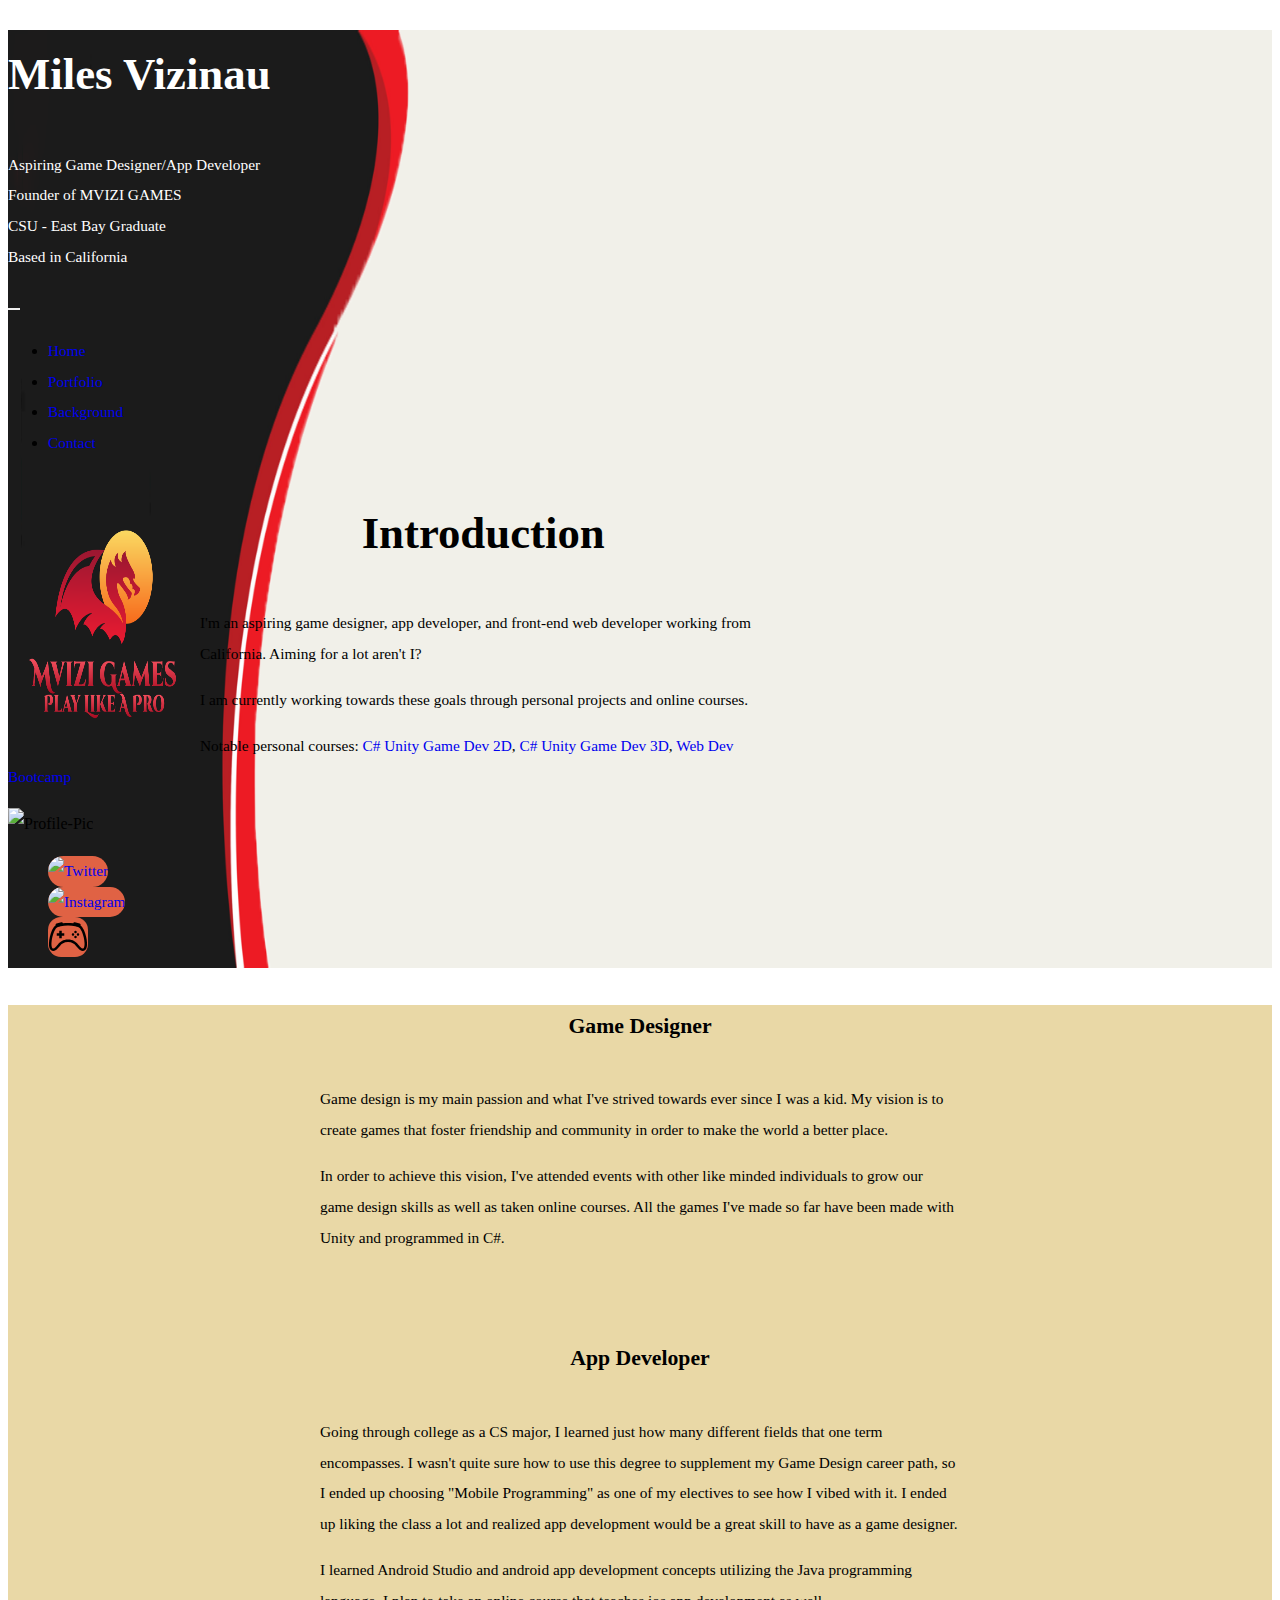
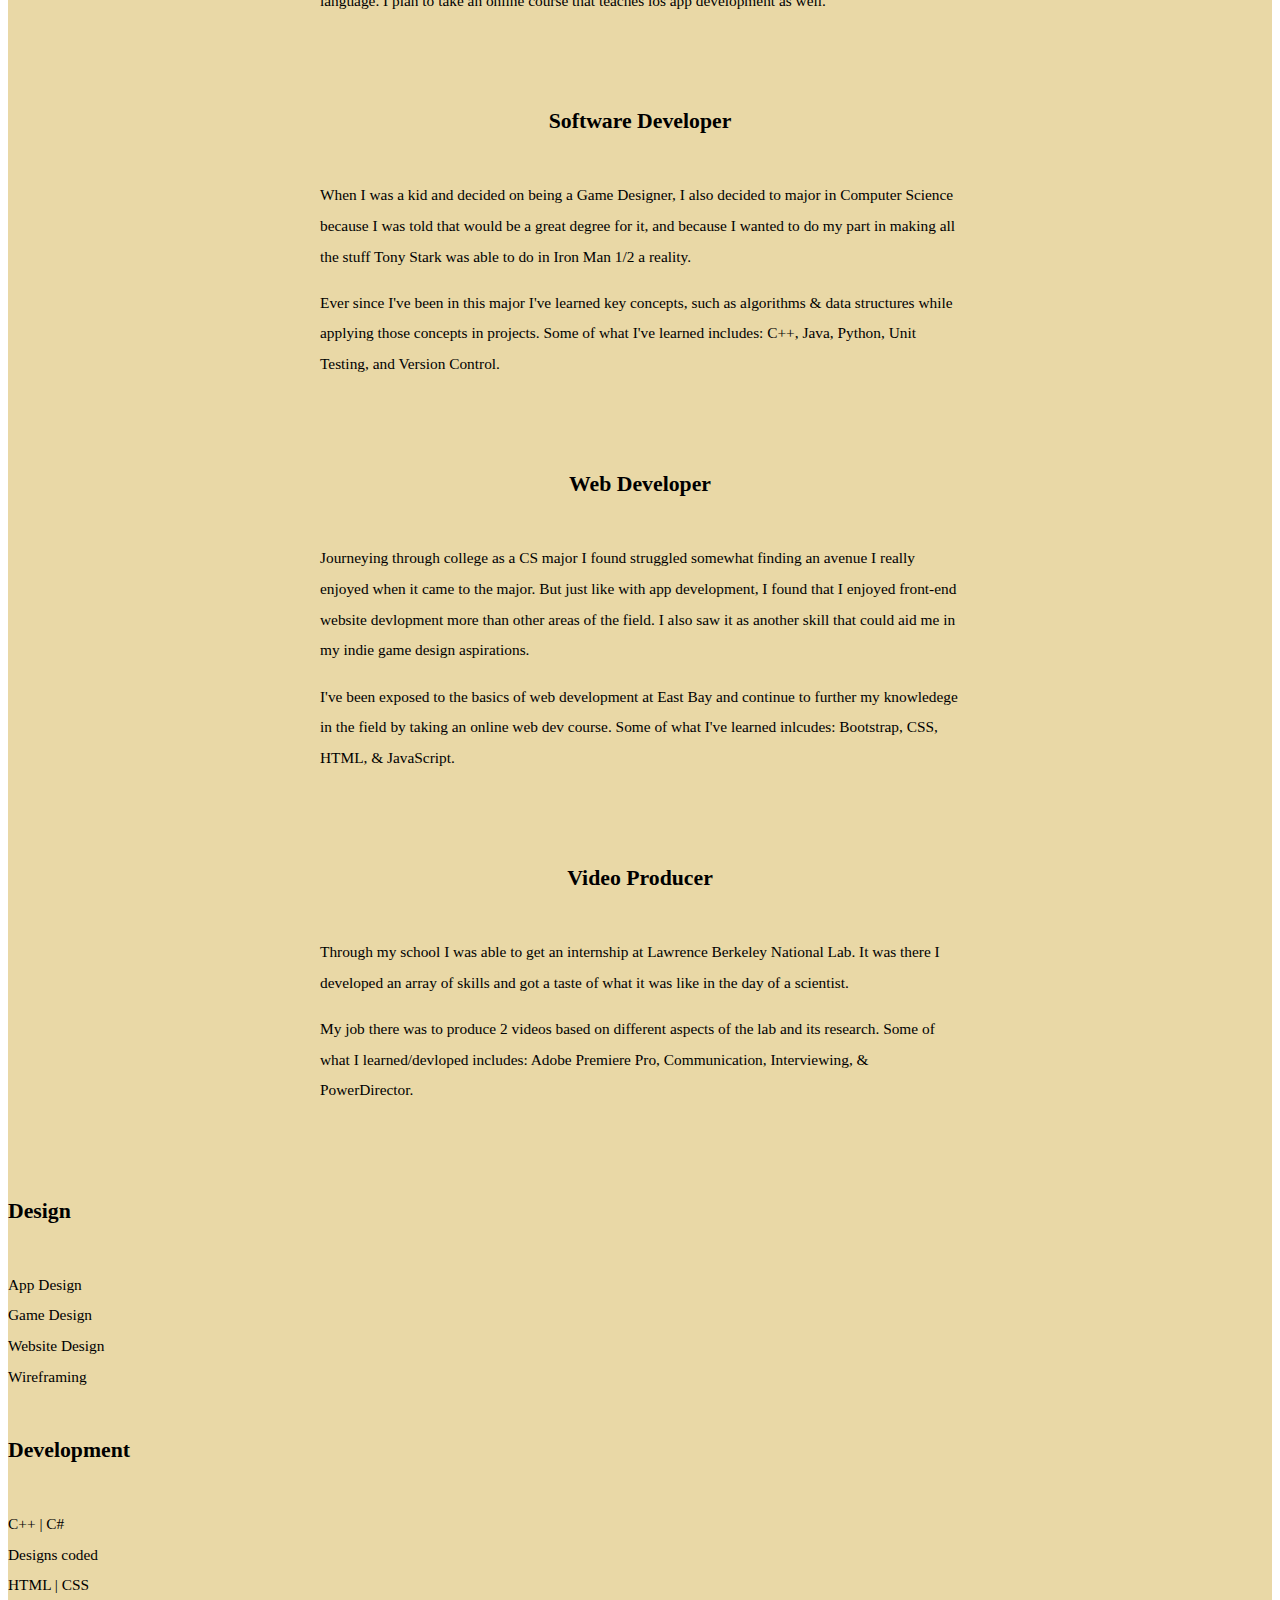
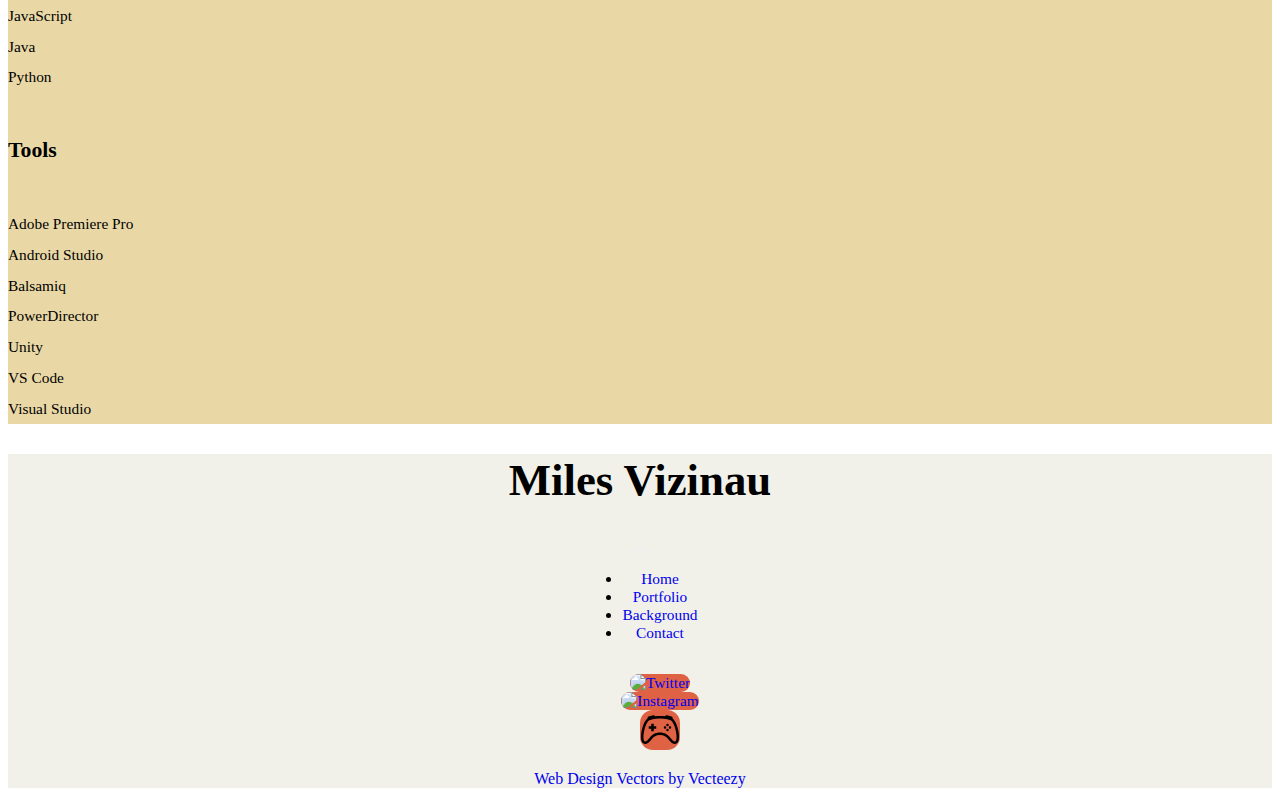
==== index.html @ 41357b41 "Updated Icons" ====
<!DOCTYPE html>
<html lang="en" dir="ltr">
  <head>
    <meta charset="utf-8">
    <meta name="viewport" content="width=device-width, initial-scale=1">
    <title>Miles' Site</title>
    <script src="https://cdn.jsdelivr.net/npm/bootstrap@5.2.2/dist/js/bootstrap.bundle.min.js" integrity="sha384-OERcA2EqjJCMA+/3y+gxIOqMEjwtxJY7qPCqsdltbNJuaOe923+mo//f6V8Qbsw3" crossorigin="anonymous"></script>
    <link href="https://cdn.jsdelivr.net/npm/bootstrap@5.2.2/dist/css/bootstrap.min.css" rel="stylesheet" integrity="sha384-Zenh87qX5JnK2Jl0vWa8Ck2rdkQ2Bzep5IDxbcnCeuOxjzrPF/et3URy9Bv1WTRi" crossorigin="anonymous">
    <link rel="stylesheet" href=".\styles.css">
  </head>

  <body>
    <div id="Top-container-home">

      <header class="page-top">
        <div class="d-flex align-items-end justify-content-between pe-5 ps-4 pt-5">
          <div class="Header-Titles">
            <h1 class="display-6">Miles Vizinau</h1>
            <p class="about-me">
              Aspiring Game Designer/App Developer <br> Founder of MVIZI GAMES <br> CSU - East Bay Graduate<br> Based in California
            </p>
            <p class="about-me-mobile">Aspiring Game Designer/App Developer</p>
          </div>

          <nav class="navbar navbar-expand-lg navbar-light">
            <button class="navbar-toggler" type="button" data-bs-toggle="collapse" data-bs-target="#navbarSupportedContent" aria-controls="navbarSupportedContent" aria-expanded="false" aria-label="Toggle navigation">
              <span class="navbar-toggler-icon"></span>
            </button>

            <div class="collapse navbar-collapse" id="navbarSupportedContent">
              <ul class="navbar-nav me-auto mb-2 mb-lg-0">
                <li class="nav-item"><a class="nav-link active" aria-current="page" href="#">Home</a></li>
                <li class="nav-item ms-2"><a class="nav-link" href=".\portfolio.html">Portfolio</a></li>
                <li class="nav-item ms-2"><a class="nav-link" href=".\background.html">Background</a></li>
                <li class="nav-item ms-2"><a class="nav-link" href="mailto:mvtendo@gmail.com?Subject=Vizi.com%20enquiry">Contact</a></li>
              </ul>
            </div>
          </nav>

        </div>

        <div class="page-intro-laptop">
          <a href="https://twitter.com/GamesMvizi" target="_blank"><img class="mvizi-games-logo" src=".\images\MVizi Logo.png" alt="MVizi Games logo"></a>
          <div class="d-flex justify-content-around">
            <p></p>
            <div class="ice-breaker ms-5">
              <h1 class="ice-breaker-header">Introduction</h1>
              <p>I'm an aspiring game designer, app developer, and front-end web developer working from California. Aiming for a lot aren't I?</p>
              <p>I am currently working towards these goals through personal projects and online courses.</p>
              <p>Notable personal courses: <a href="https://www.udemy.com/course/unitycourse/"  target="_blank">C# Unity Game Dev 2D</a>, <a href="https://www.udemy.com/course/unitycourse2/" target="_blank">C# Unity Game Dev 3D</a>, <a href="https://www.udemy.com/course/the-complete-web-development-bootcamp/" target="_blank">Web Dev Bootcamp</a><br>
            </div>
            <div class="pic-media">
              <img class="profile-pic me-3" src=".\images\ProfPic.png" alt="Profile-Pic">
              <ul class="social-list d-flex mt-3 ps-4">
                <li><a href="https://twitter.com/Otaking424" target="_blank"><img class="twitter-icon me-3"src="https://lisher.net/assets/svg/twitter.svg" alt="Twitter"></a></li>
                <li><a href="https://www.instagram.com/otakingggg/" target="_blank"><img class="instagram-icon me-3" src="https://lisher.net/assets/svg/instagram.svg" alt="Instagram"></a></li>
                <li><a href="https://sharemygame.com/@Otaking234" target="_blank"><img class="game-controller-icon" src=".\images\Game Controller.svg" alt="Controller"></a></li>
              </ul>
            </div>
          </div>
        </div>

        <div class="page-intro-mobile ps-3 pe-3">
          <div class="d-flex justify-content-between align-items-center">
            <img class="profile-pic" src=".\images\ProfPic.png" alt="Profile-Pic">
            <ul class="social-list d-flex m-0 p-0">
              <li><a href="https://twitter.com/Otaking424" target="_blank"><img class="twitter-icon me-3"src="https://lisher.net/assets/svg/twitter.svg" alt="Twitter"></a></li>
              <li><a href="https://www.instagram.com/otakingggg/" target="_blank"><img class="instagram-icon me-3" src="https://lisher.net/assets/svg/instagram.svg" alt="Instagram"></a></li>
              <li><a href="https://sharemygame.com/@Otaking234" target="_blank"><img class="game-controller-icon" src=".\images\Game Controller.svg" alt="Controller"></a></li>
            </ul>
            <a href="https://twitter.com/GamesMvizi" target="_blank"><img class="mvizi-games-logo" src=".\images\MVizi Logo.png" alt="MVizi Games logo"></a>
          </div>

          <div class="ice-breaker pb-3">
            <h1 class="ice-breaker-header">Introduction</h1>
            <p>I'm an aspiring game designer, app developer, and front-end web developer working from California. Aiming for a lot aren't I?</p>
            <p>I am currently working towards these goals through personal projects and online courses.</p>
            <p>Notable personal courses: <a href="https://www.udemy.com/course/unitycourse/"  target="_blank">C# Unity Game Dev 2D</a>, <a href="https://www.udemy.com/course/the-complete-web-development-bootcamp/" target="_blank">Web Dev Bootcamp</a>
          </div>
        </div>
      </header>

    </div>

    <div id="Middle-container-home">
      <div class="skill-category pb-3 pt-5">
        <h5 class="skill-category-header">Game Designer</h5>
        <p class="skill-category-description">Game design is my main passion and what I've strived towards ever since I was a kid.
          My vision is to create games that foster friendship and community in order to make the world a better place.</p>
        <p class="skill-category-description">In order to achieve this vision, I've attended events with other like minded individuals to grow our game design skills
          as well as taken online courses. All the games I've made so far have been made with Unity and programmed in C#.</p>
      </div>
      <br>

      <div class="skill-category pb-3">
        <h5 class="skill-category-header">App Developer</h5>
        <p class="skill-category-description">Going through college as a CS major, I learned just how many different fields that one term encompasses.
          I wasn't quite sure how to use this degree to supplement my Game Design career path,
          so I ended up choosing "Mobile Programming" as one of my electives to see how I vibed with it.
          I ended up liking the class a lot and realized app development would be a great skill to have as a game designer.</p>
        <p class="skill-category-description">I learned Android Studio and android app development concepts utilizing the Java programming language.
          I plan to take an online course that teaches ios app development as well.</p>
      </div>
      <br>

      <div class="skill-category pb-3">
        <h5 class="skill-category-header">Software Developer</h5>
        <p class="skill-category-description">When I was a kid and decided on being a Game Designer,
          I also decided to major in Computer Science because I was told that would be a great degree for it,
          and because I wanted to do my part in making all the stuff Tony Stark was able to do in Iron Man 1/2 a reality.</p>
        <p class="skill-category-description">Ever since I've been in this major I've learned key concepts, such as algorithms & data structures while applying those concepts in projects.
          Some of what I've learned includes: C++, Java, Python, Unit Testing, and Version Control.</p>
      </div>
      <br>

      <div class="skill-category pb-3">
        <h5 class="skill-category-header">Web Developer</h5>
        <p class="skill-category-description">Journeying through college as a CS major I found struggled somewhat finding an avenue I really enjoyed when it came to the major.
          But just like with app development, I found that I enjoyed front-end website devlopment more than other areas of the field.
          I also saw it as another skill that could aid me in my indie game design aspirations.</p>
        <p class="skill-category-description">I've been exposed to the basics of web development at East Bay and continue to further my knowledege in the field by taking an online web dev course.
          Some of what I've learned inlcudes: Bootstrap, CSS, HTML, & JavaScript.</p>
      </div>
      <br>

      <div class="skill-category pb-3">
        <h5 class="skill-category-header">Video Producer</h5>
        <p class="skill-category-description">Through my school I was able to get an internship at Lawrence Berkeley National Lab.
          It was there I developed an array of skills and got a taste of what it was like in the day of a scientist.</p>
        <p class="skill-category-description">My job there was to produce 2 videos based on different aspects of the lab and its research.
          Some of what I learned/devloped includes: Adobe Premiere Pro, Communication, Interviewing, & PowerDirector.</p>
      </div>
      <br>

      <div class="skill-categories d-flex justify-content-center pt-5">
        <div class="design">
          <h5>Design</h5>
          <ul class="design-list">
            <li>App Design</li>
            <li>Game Design</li>
            <li>Website Design</li>
            <li>Wireframing</li>
          </ul>
        </div>

        <div class="development ms-5 me-5">
          <h5>Development</h5>
          <ul class="development-list">
            <li>C++ | C#</li>
            <li>Designs coded</li>
            <li>HTML | CSS</li>
            <li>JavaScript</li>
            <li>Java</li>
            <li>Python</li>
          </ul>
        </div>

        <div class="tools">
          <h5>Tools</h5>
          <ul class="tools-list">
            <li>Adobe Premiere Pro</li>
            <li>Android Studio</li>
            <li>Balsamiq</li>
            <li>PowerDirector</li>
            <li>Unity</li>
            <li>VS Code</li>
            <li>Visual Studio</li>
          </ul>
        </div>
      </div>
    </div>

    <div id="Bottom-container-home">
      <div class="page-bottom pb-3 pt-3">
        <h1 class="display-6">Miles Vizinau</h1>

        <nav class="navbar navbar-expand-lg navbar-light" style="display: inline-block;">
          <button class="navbar-toggler" type="button" data-bs-toggle="collapse" data-bs-target="#navbarSupportedContent" aria-controls="navbarSupportedContent" aria-expanded="false" aria-label="Toggle navigation">
            <span class="navbar-toggler-icon"></span>
          </button>

          <div class="collapse navbar-collapse" id="navbarSupportedContent">
            <ul class="navbar-nav me-auto mb-2 mb-lg-0">
              <li class="nav-item"><a class="nav-link active" aria-current="page" href="#">Home</a></li>
              <li class="nav-item ms-2"><a class="nav-link" href=".\portfolio.html">Portfolio</a></li>
              <li class="nav-item ms-2"><a class="nav-link" href=".\background.html">Background</a></li>
              <li class="nav-item ms-2"><a class="nav-link" href="mailto:mvtendo@gmail.com?Subject=Vizi.com%20enquiry">Contact</a></li>
            </ul>
          </div>
        </nav>
      <br>

      <ul class="social-list d-flex justify-content-center ps-0">
        <li><a href="https://twitter.com/Otaking424" target="_blank"><img class="twitter-icon"src="https://lisher.net/assets/svg/twitter.svg" alt="Twitter"></a></li>
        <li><a href="https://www.instagram.com/otakingggg/" target="_blank"><img class="instagram-icon ms-3 me-3" src="https://lisher.net/assets/svg/instagram.svg" alt="Instagram"></a></li>
        <li><a href="https://sharemygame.com/@Otaking234" target="_blank"><img class="game-controller-icon" src=".\images\Game Controller.svg" alt="Controller"></a></li>
      </ul>

        <a href="https://www.vecteezy.com/free-vector/web-design" target="_blank">Web Design Vectors by Vecteezy</a>
      </div>

    </div>
  </body>
</html>
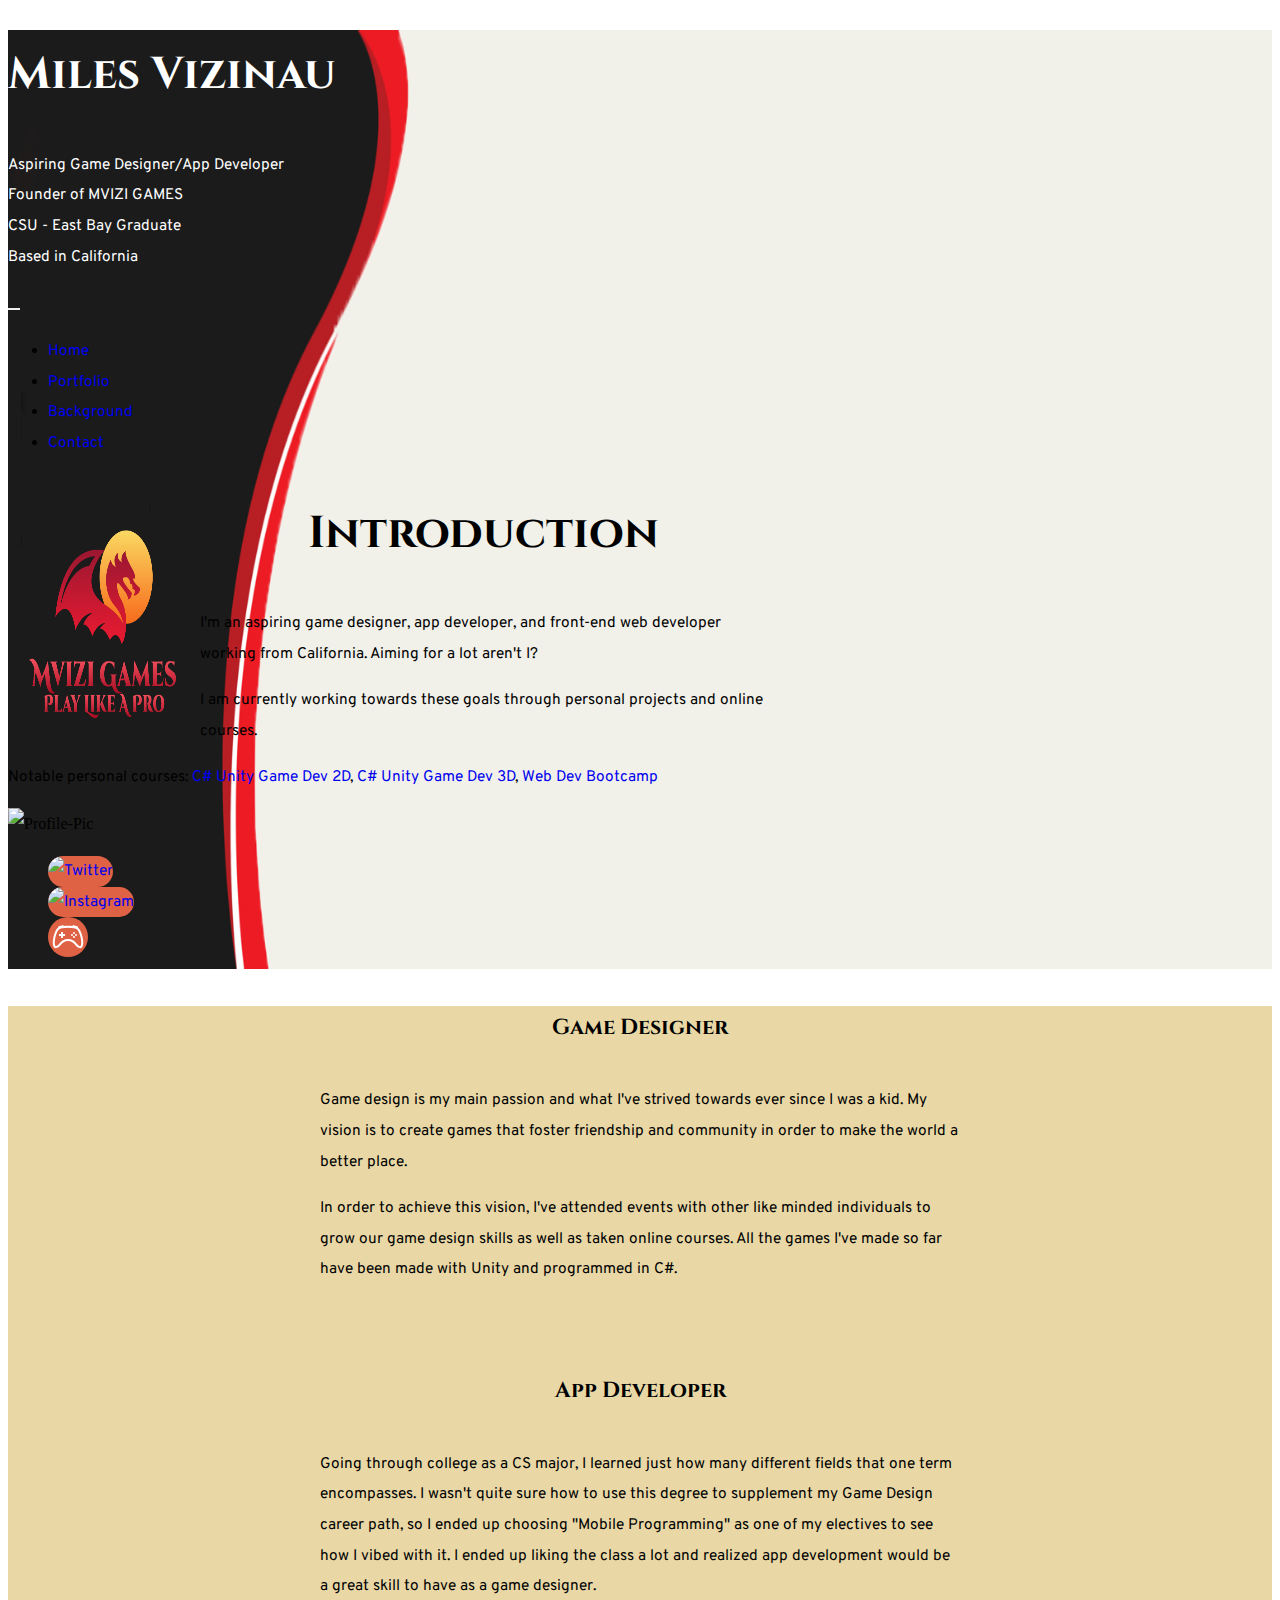
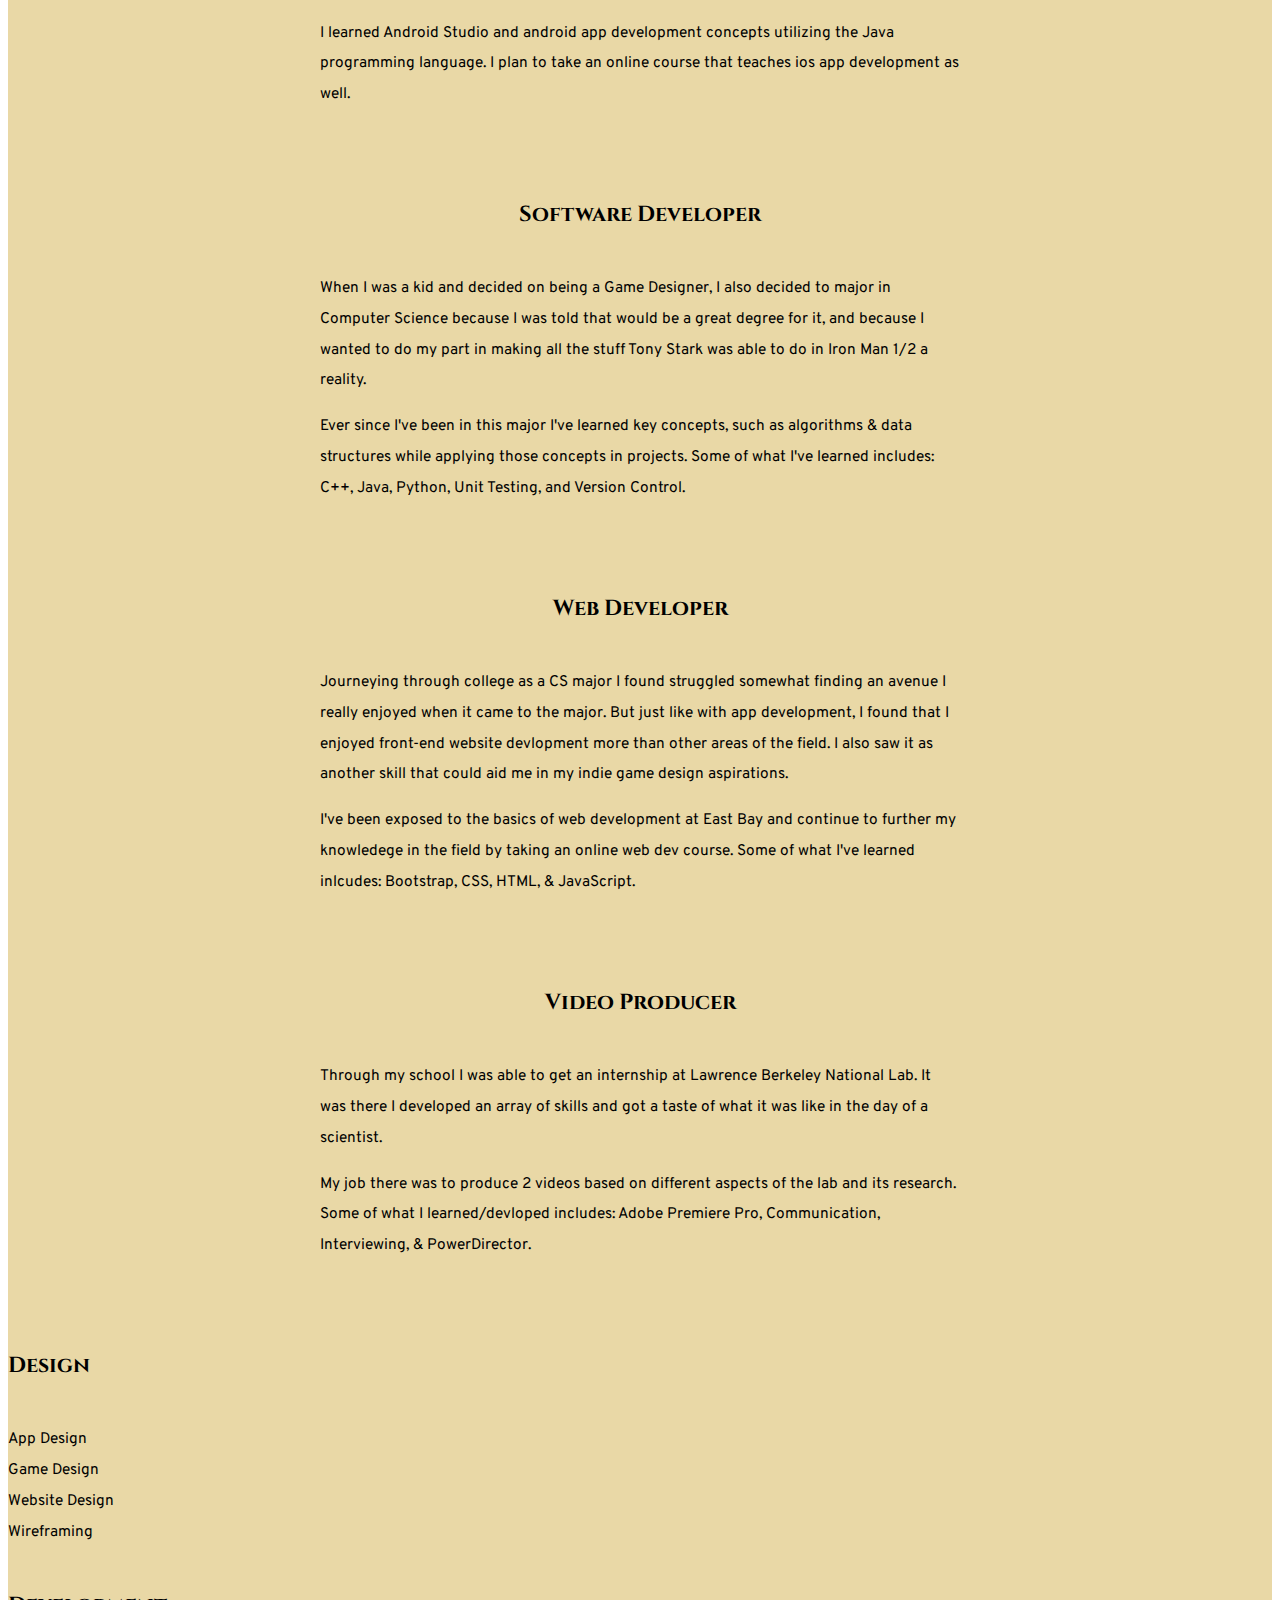
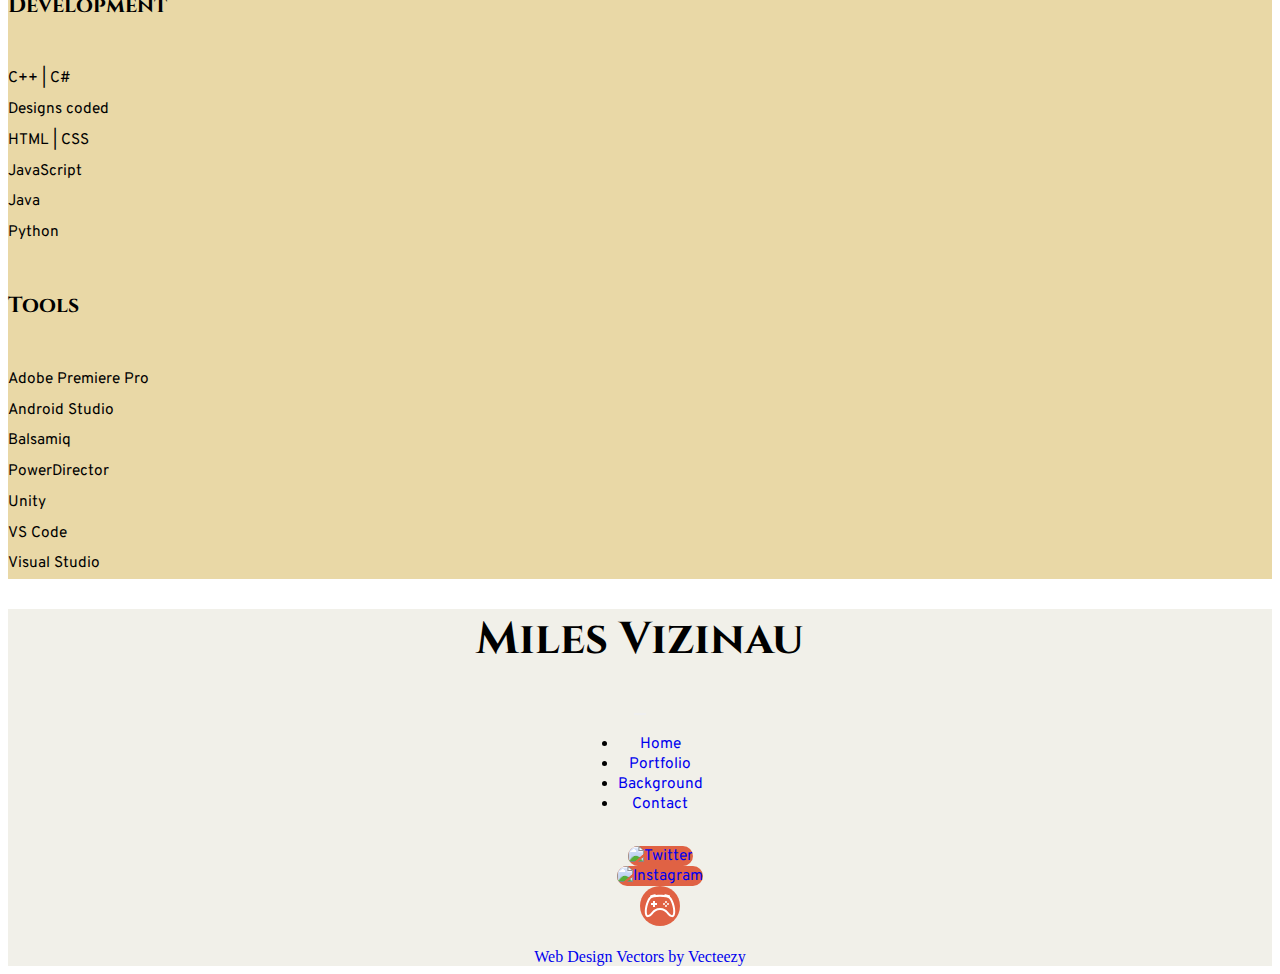
==== commit 709349dd: "Updated Font-Family" ====
--- a/index.html
+++ b/index.html
@@ -4,6 +4,14 @@
     <meta charset="utf-8">
     <meta name="viewport" content="width=device-width, initial-scale=1">
     <title>Miles' Site</title>
+    <link rel="preconnect" href="https://fonts.googleapis.com">
+    <link rel="preconnect" href="https://fonts.gstatic.com" crossorigin>
+    <link href="https://fonts.googleapis.com/css2?family=Cinzel:wght@500&display=swap" rel="stylesheet">
+
+    <link rel="preconnect" href="https://fonts.googleapis.com">
+    <link rel="preconnect" href="https://fonts.gstatic.com" crossorigin>
+    <link href="https://fonts.googleapis.com/css2?family=Overpass&display=swap" rel="stylesheet">
+
     <script src="https://cdn.jsdelivr.net/npm/bootstrap@5.2.2/dist/js/bootstrap.bundle.min.js" integrity="sha384-OERcA2EqjJCMA+/3y+gxIOqMEjwtxJY7qPCqsdltbNJuaOe923+mo//f6V8Qbsw3" crossorigin="anonymous"></script>
     <link href="https://cdn.jsdelivr.net/npm/bootstrap@5.2.2/dist/css/bootstrap.min.css" rel="stylesheet" integrity="sha384-Zenh87qX5JnK2Jl0vWa8Ck2rdkQ2Bzep5IDxbcnCeuOxjzrPF/et3URy9Bv1WTRi" crossorigin="anonymous">
     <link rel="stylesheet" href=".\styles.css">
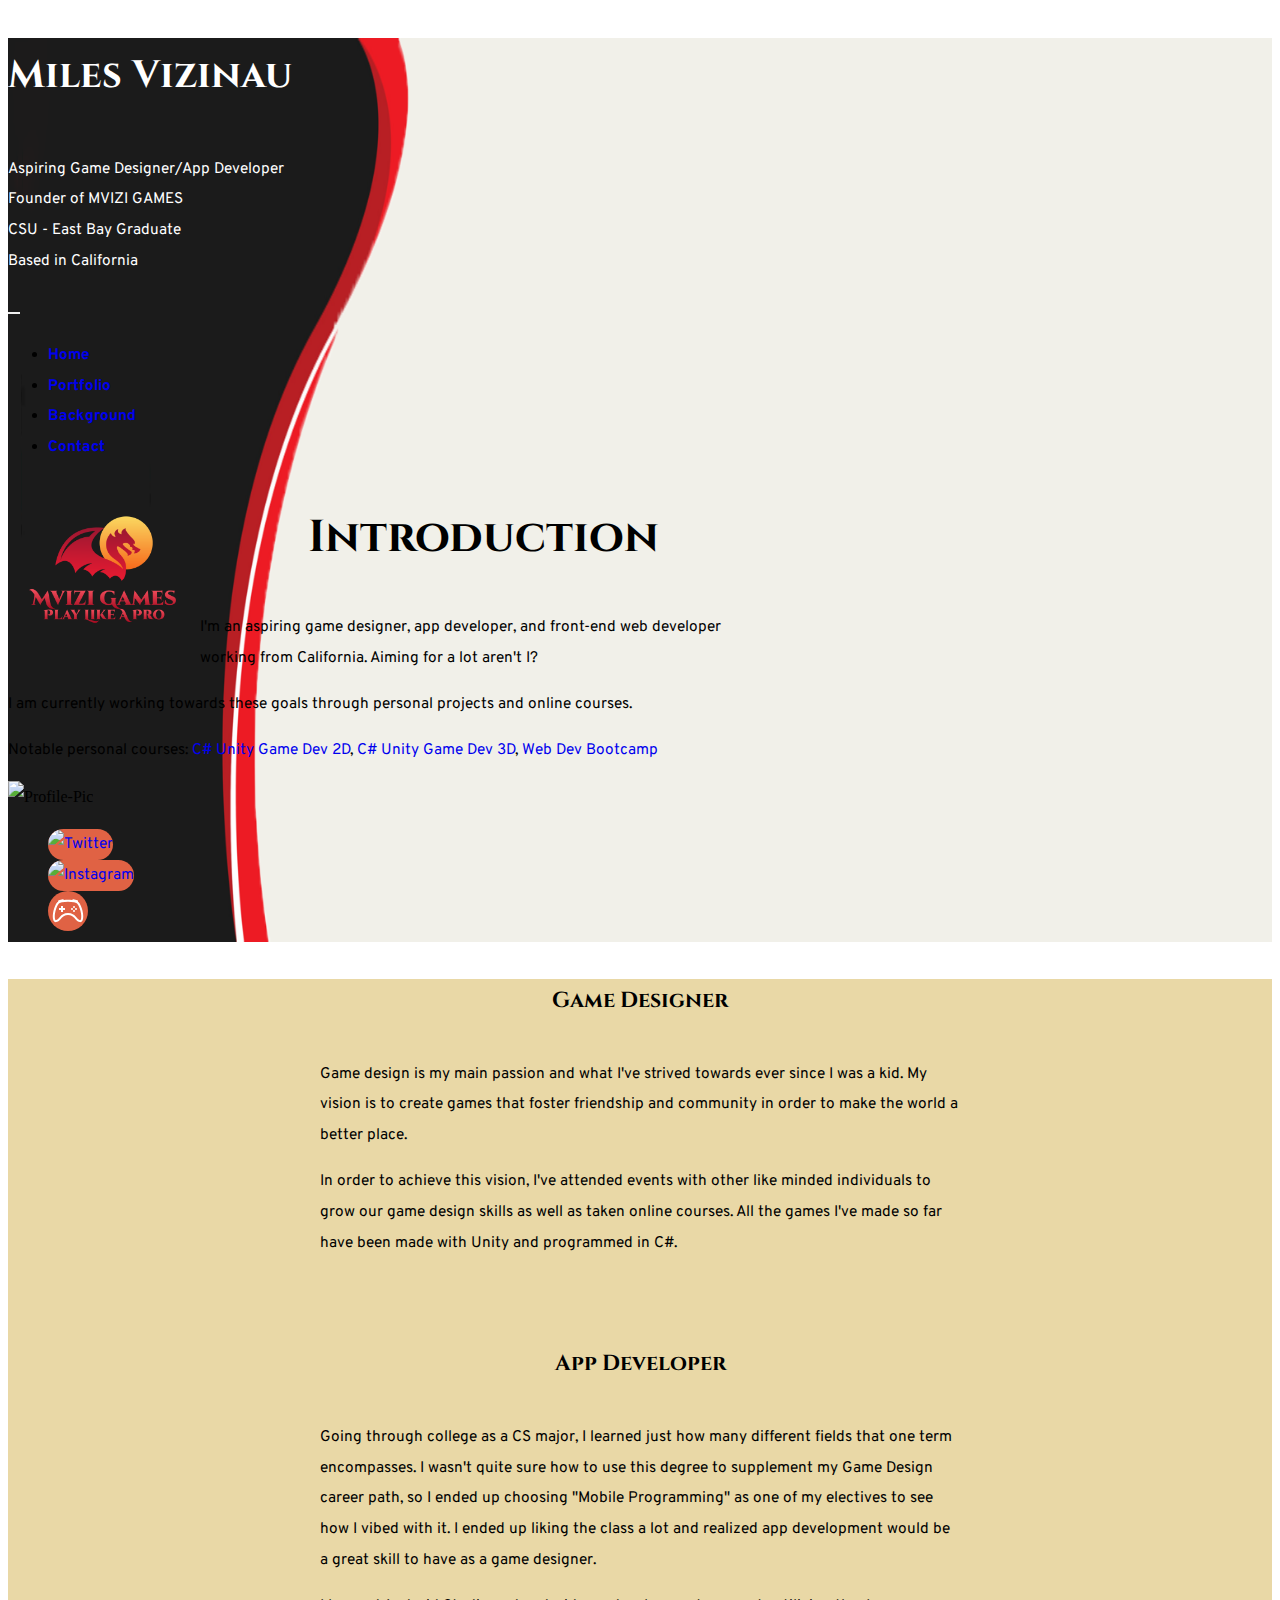
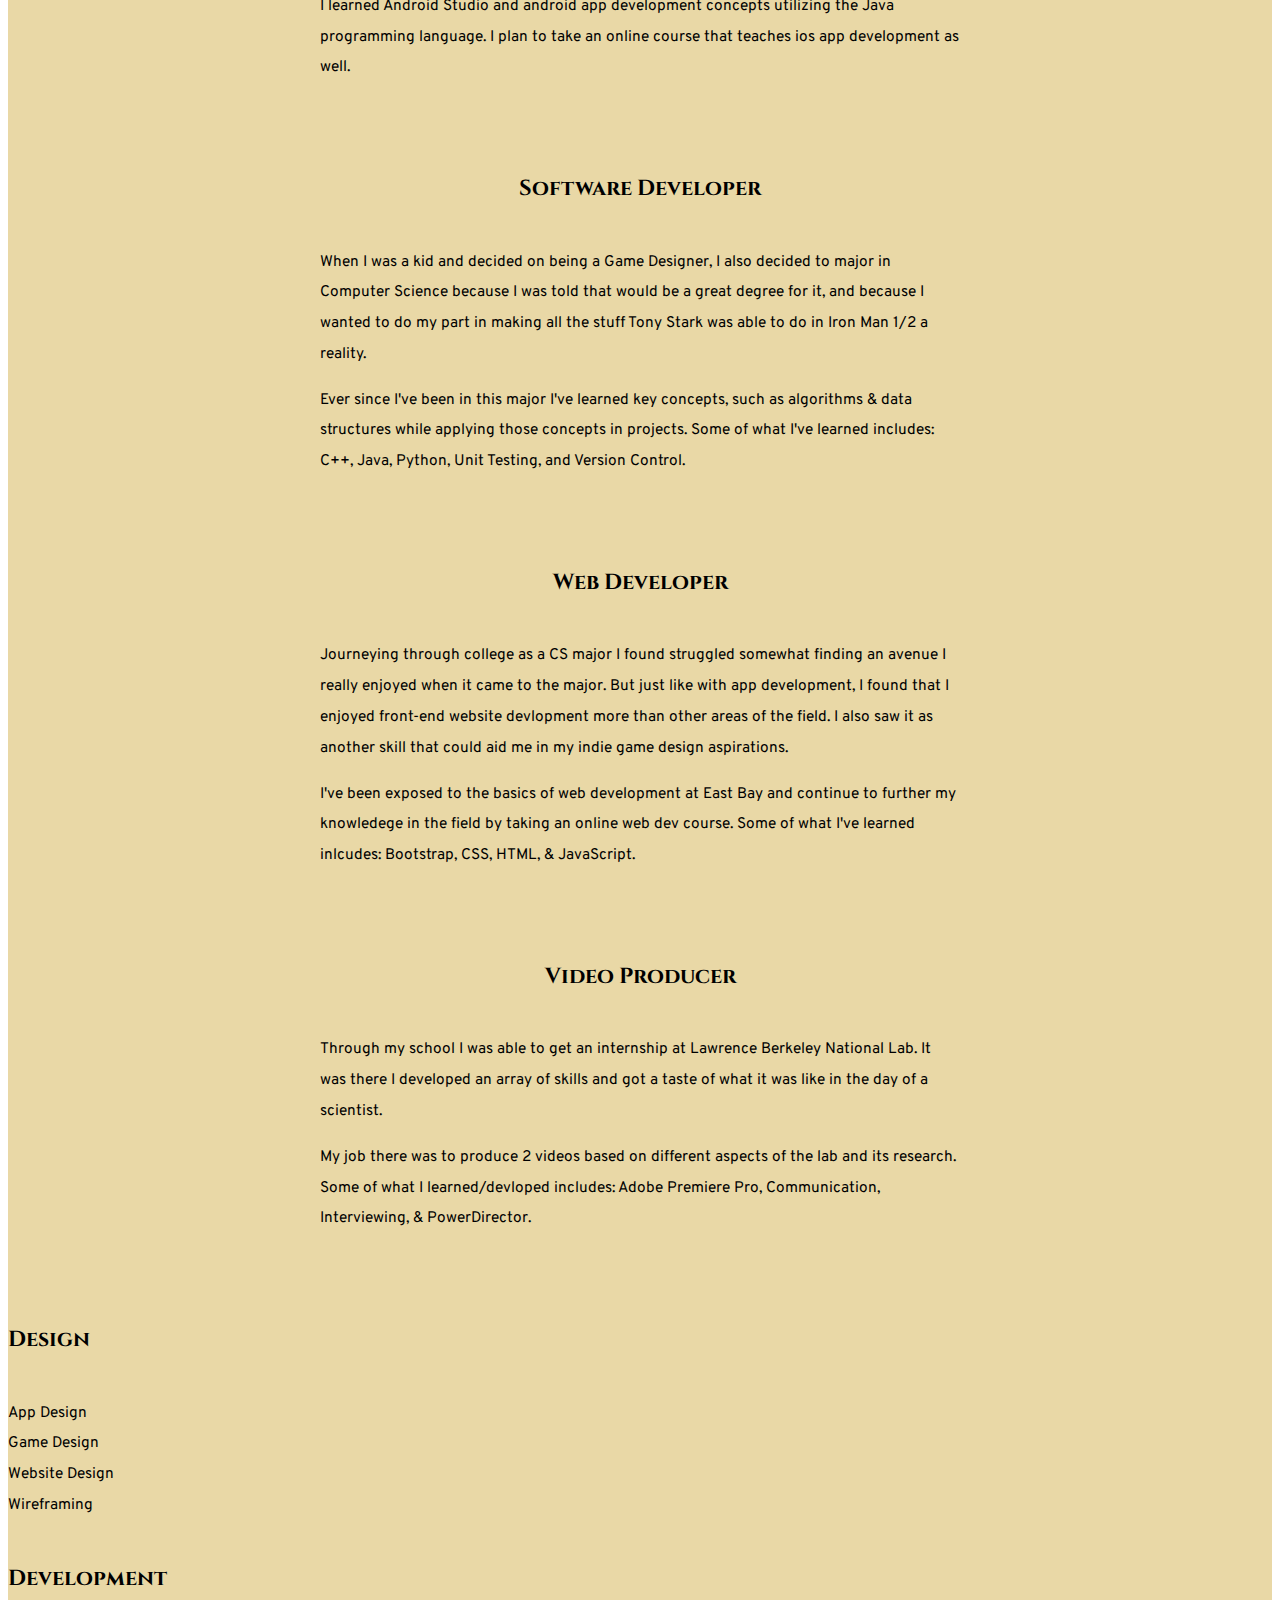
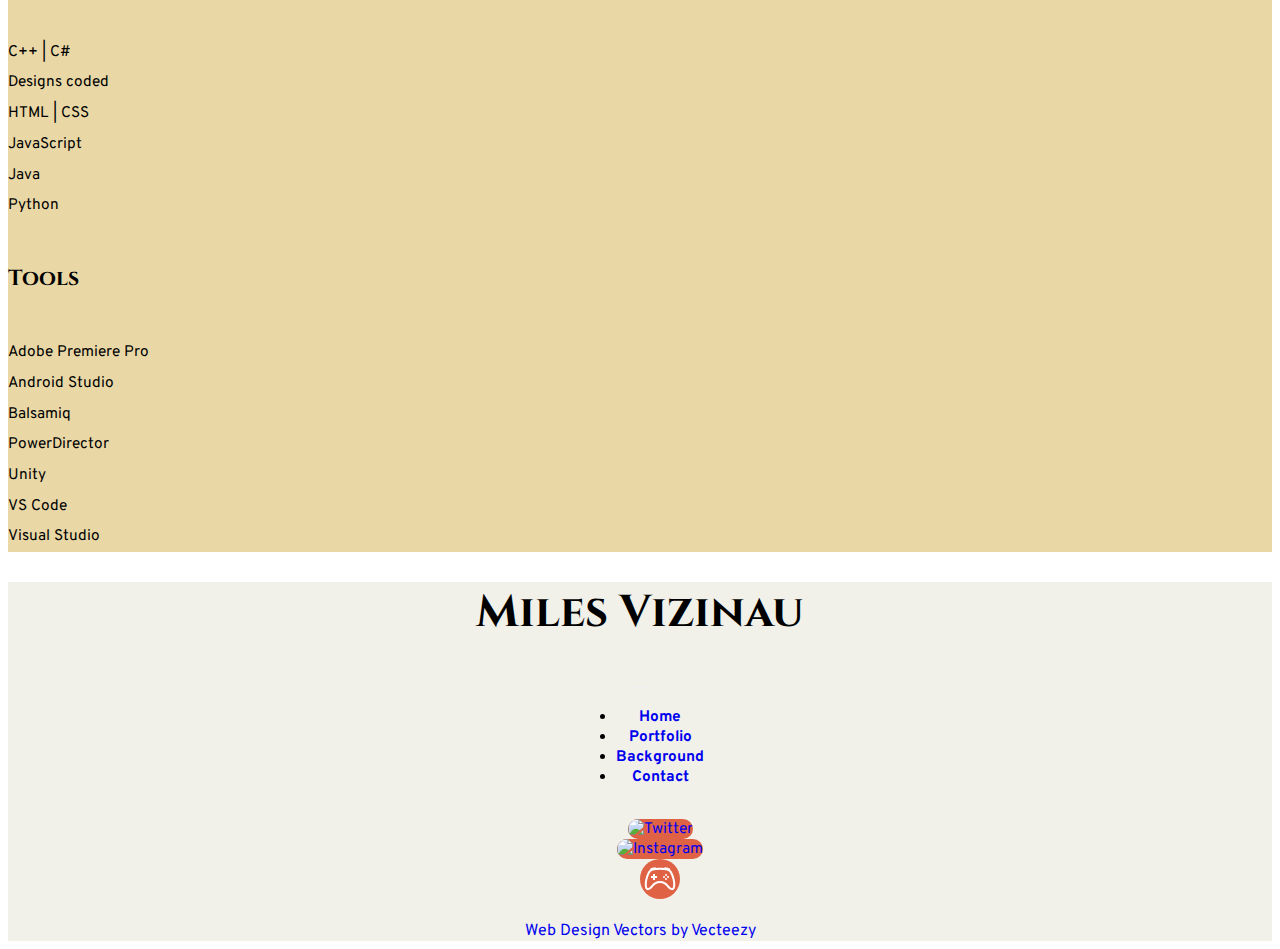
==== commit 85ed6ad1: "Updated prof-pic & logo stetchiness" ====
--- a/index.html
+++ b/index.html
@@ -23,7 +23,7 @@
       <header class="page-top">
         <div class="d-flex align-items-end justify-content-between pe-5 ps-4 pt-5">
           <div class="Header-Titles">
-            <h1 class="display-6">Miles Vizinau</h1>
+            <h3>Miles Vizinau</h3>
             <p class="about-me">
               Aspiring Game Designer/App Developer <br> Founder of MVIZI GAMES <br> CSU - East Bay Graduate<br> Based in California
             </p>
@@ -83,7 +83,7 @@
             <h1 class="ice-breaker-header">Introduction</h1>
             <p>I'm an aspiring game designer, app developer, and front-end web developer working from California. Aiming for a lot aren't I?</p>
             <p>I am currently working towards these goals through personal projects and online courses.</p>
-            <p>Notable personal courses: <a href="https://www.udemy.com/course/unitycourse/"  target="_blank">C# Unity Game Dev 2D</a>, <a href="https://www.udemy.com/course/the-complete-web-development-bootcamp/" target="_blank">Web Dev Bootcamp</a>
+            <p>Notable personal courses: <a href="https://www.udemy.com/course/unitycourse/"  target="_blank">C# Unity Game Dev 2D</a>, <a href="https://www.udemy.com/course/unitycourse2/" target="_blank">C# Unity Game Dev 3D</a>, <a href="https://www.udemy.com/course/the-complete-web-development-bootcamp/" target="_blank">Web Dev Bootcamp</a>
           </div>
         </div>
       </header>
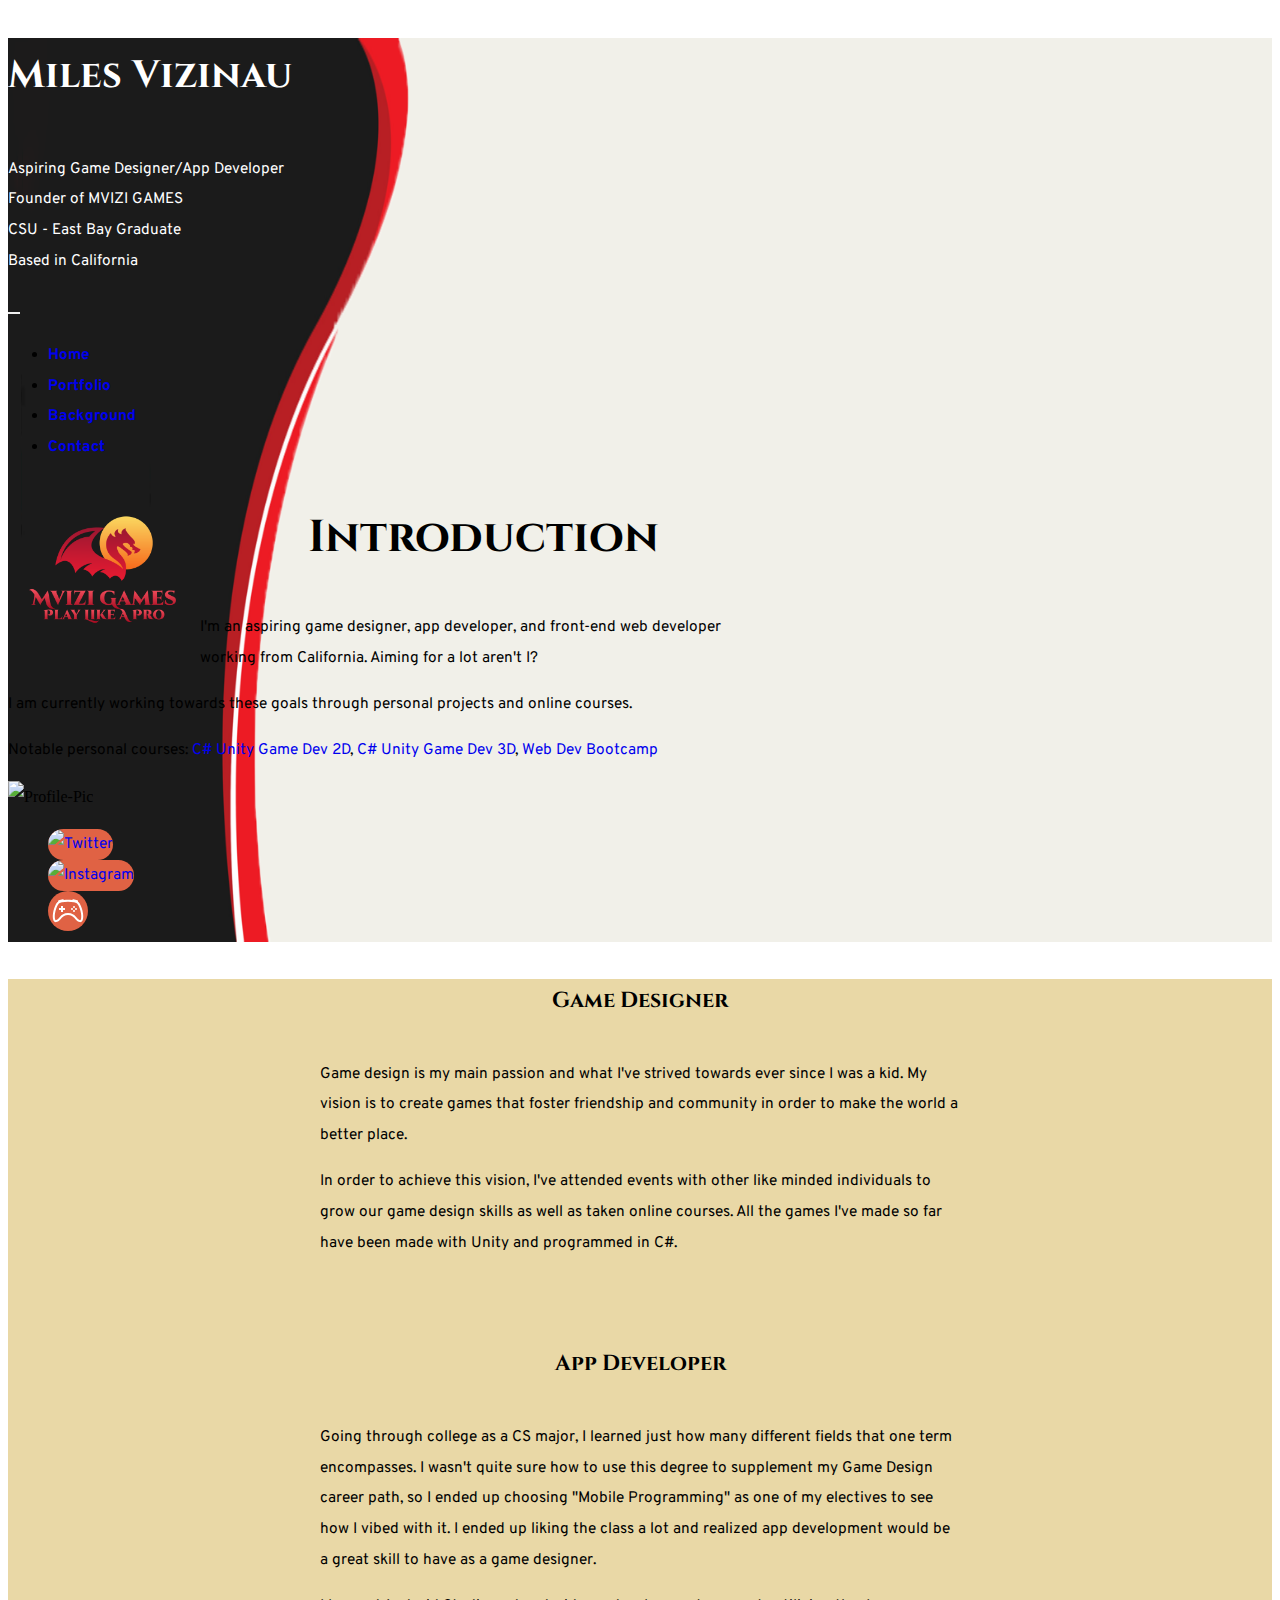
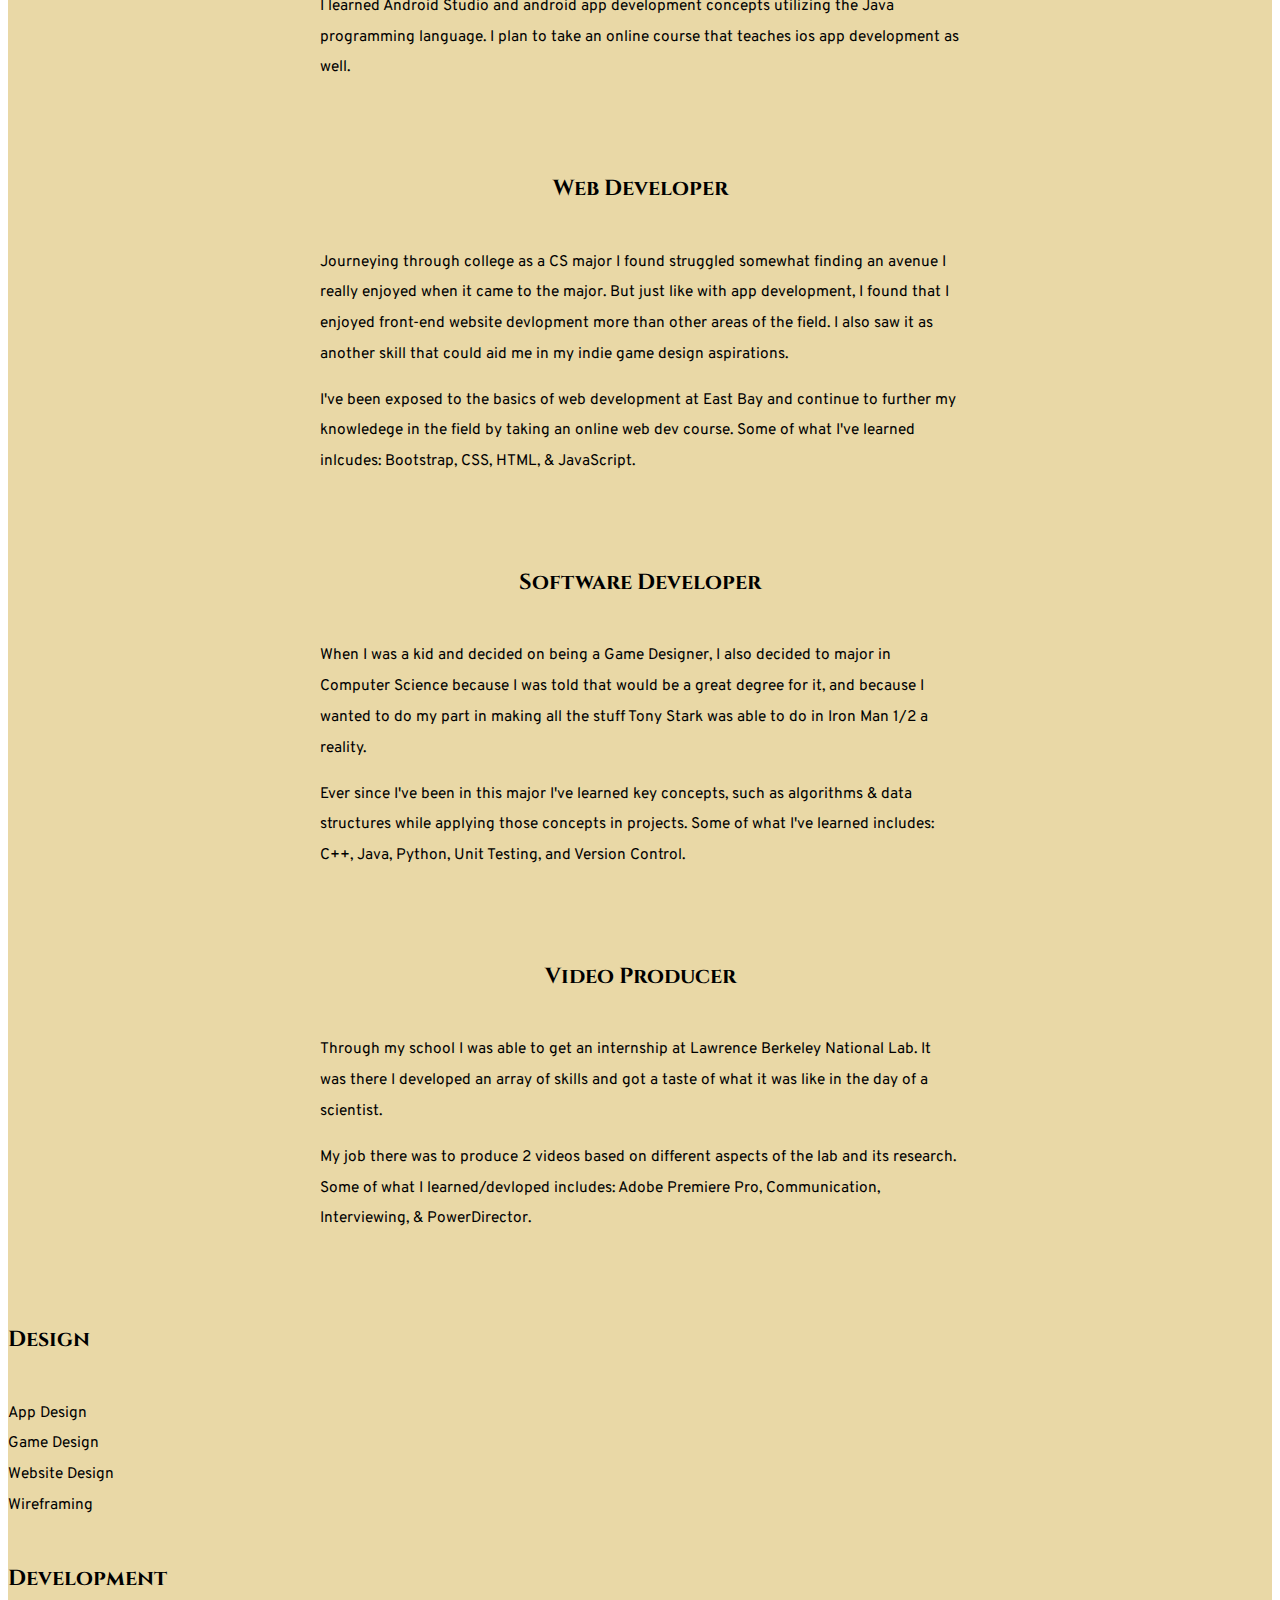
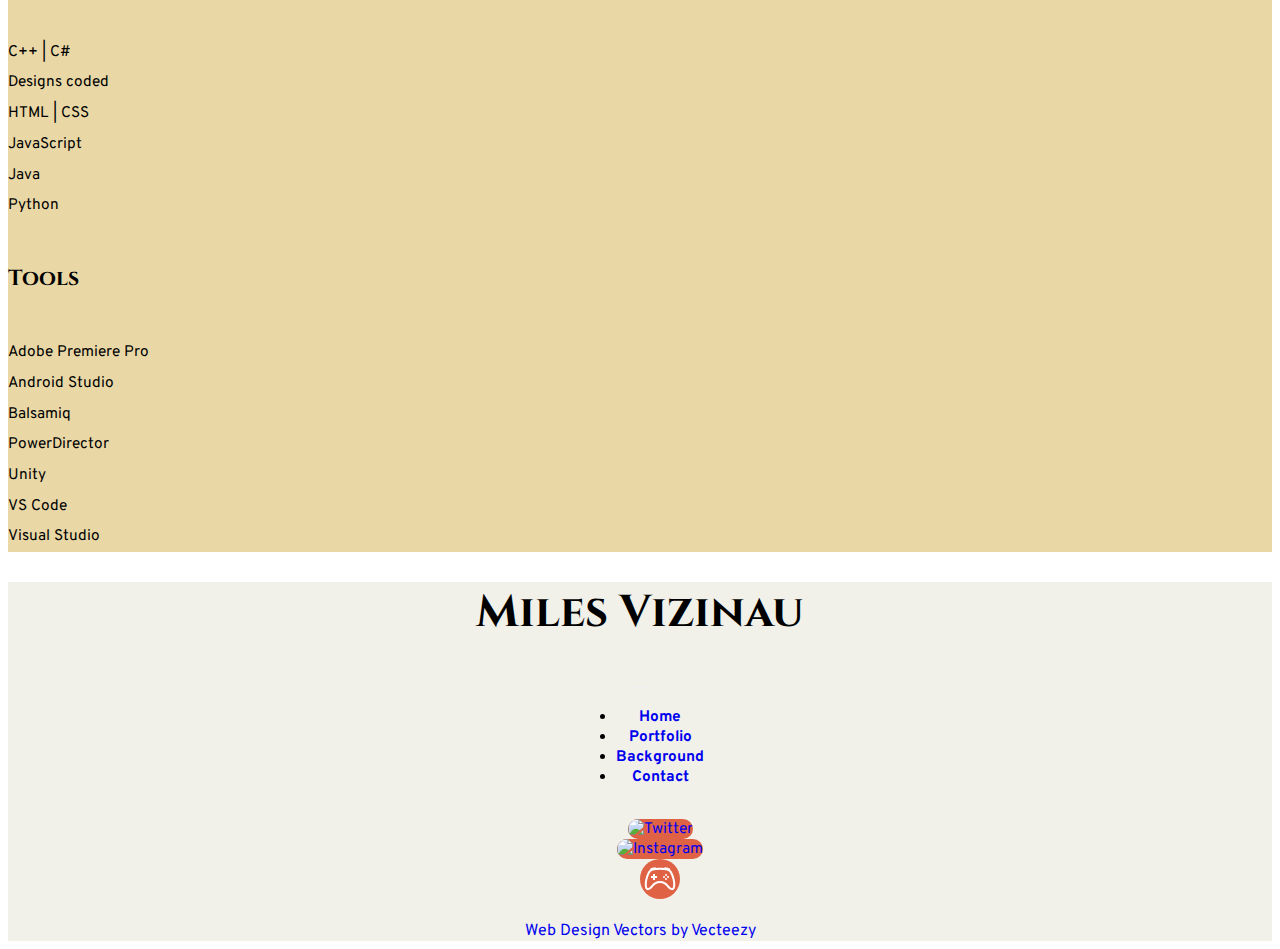
==== commit 42d5bef2: "Swapped Software with Web Dev" ====
--- a/index.html
+++ b/index.html
@@ -112,22 +112,22 @@
       <br>
 
       <div class="skill-category pb-3">
+        <h5 class="skill-category-header">Web Developer</h5>
+        <p class="skill-category-description">Journeying through college as a CS major I found struggled somewhat finding an avenue I really enjoyed when it came to the major.
+          But just like with app development, I found that I enjoyed front-end website devlopment more than other areas of the field.
+          I also saw it as another skill that could aid me in my indie game design aspirations.</p>
+        <p class="skill-category-description">I've been exposed to the basics of web development at East Bay and continue to further my knowledege in the field by taking an online web dev course.
+          Some of what I've learned inlcudes: Bootstrap, CSS, HTML, & JavaScript.</p>
+      </div>
+      <br>
+
+      <div class="skill-category pb-3">
         <h5 class="skill-category-header">Software Developer</h5>
         <p class="skill-category-description">When I was a kid and decided on being a Game Designer,
           I also decided to major in Computer Science because I was told that would be a great degree for it,
           and because I wanted to do my part in making all the stuff Tony Stark was able to do in Iron Man 1/2 a reality.</p>
         <p class="skill-category-description">Ever since I've been in this major I've learned key concepts, such as algorithms & data structures while applying those concepts in projects.
           Some of what I've learned includes: C++, Java, Python, Unit Testing, and Version Control.</p>
-      </div>
-      <br>
-
-      <div class="skill-category pb-3">
-        <h5 class="skill-category-header">Web Developer</h5>
-        <p class="skill-category-description">Journeying through college as a CS major I found struggled somewhat finding an avenue I really enjoyed when it came to the major.
-          But just like with app development, I found that I enjoyed front-end website devlopment more than other areas of the field.
-          I also saw it as another skill that could aid me in my indie game design aspirations.</p>
-        <p class="skill-category-description">I've been exposed to the basics of web development at East Bay and continue to further my knowledege in the field by taking an online web dev course.
-          Some of what I've learned inlcudes: Bootstrap, CSS, HTML, & JavaScript.</p>
       </div>
       <br>
 
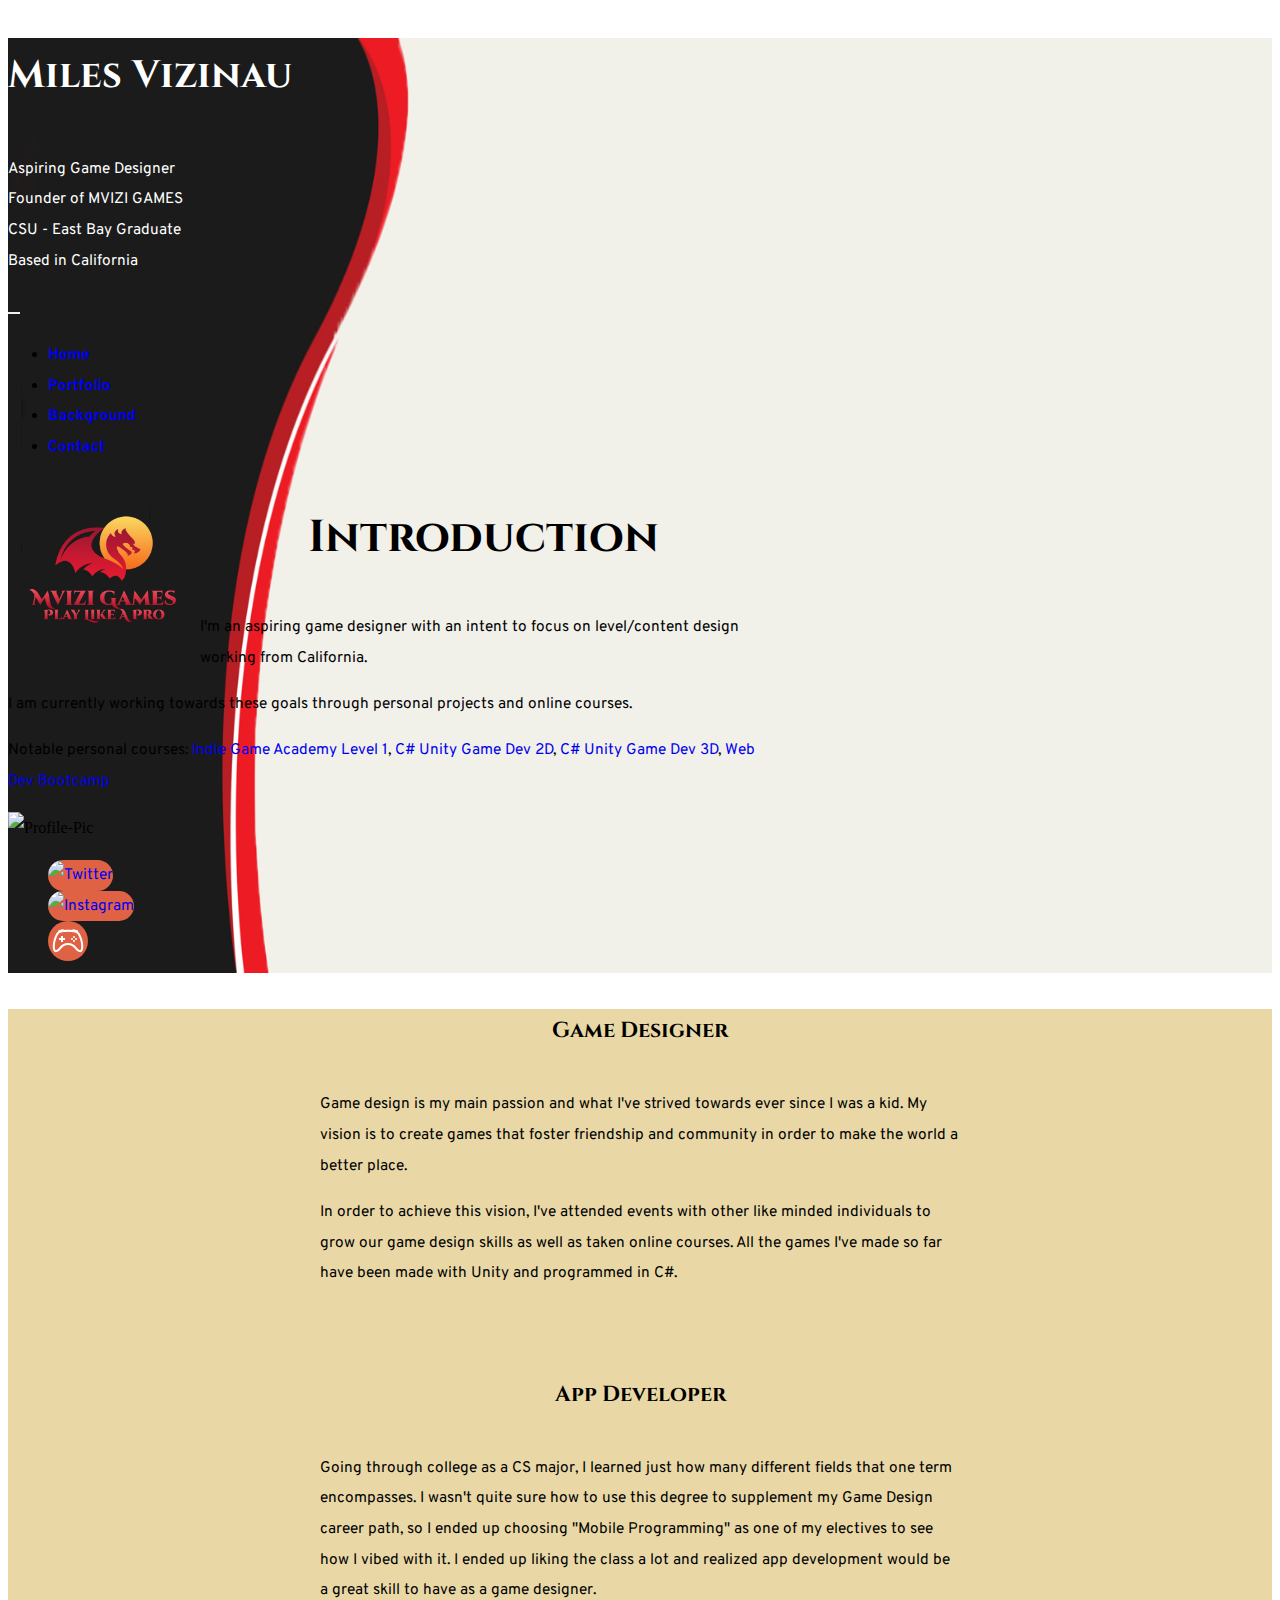
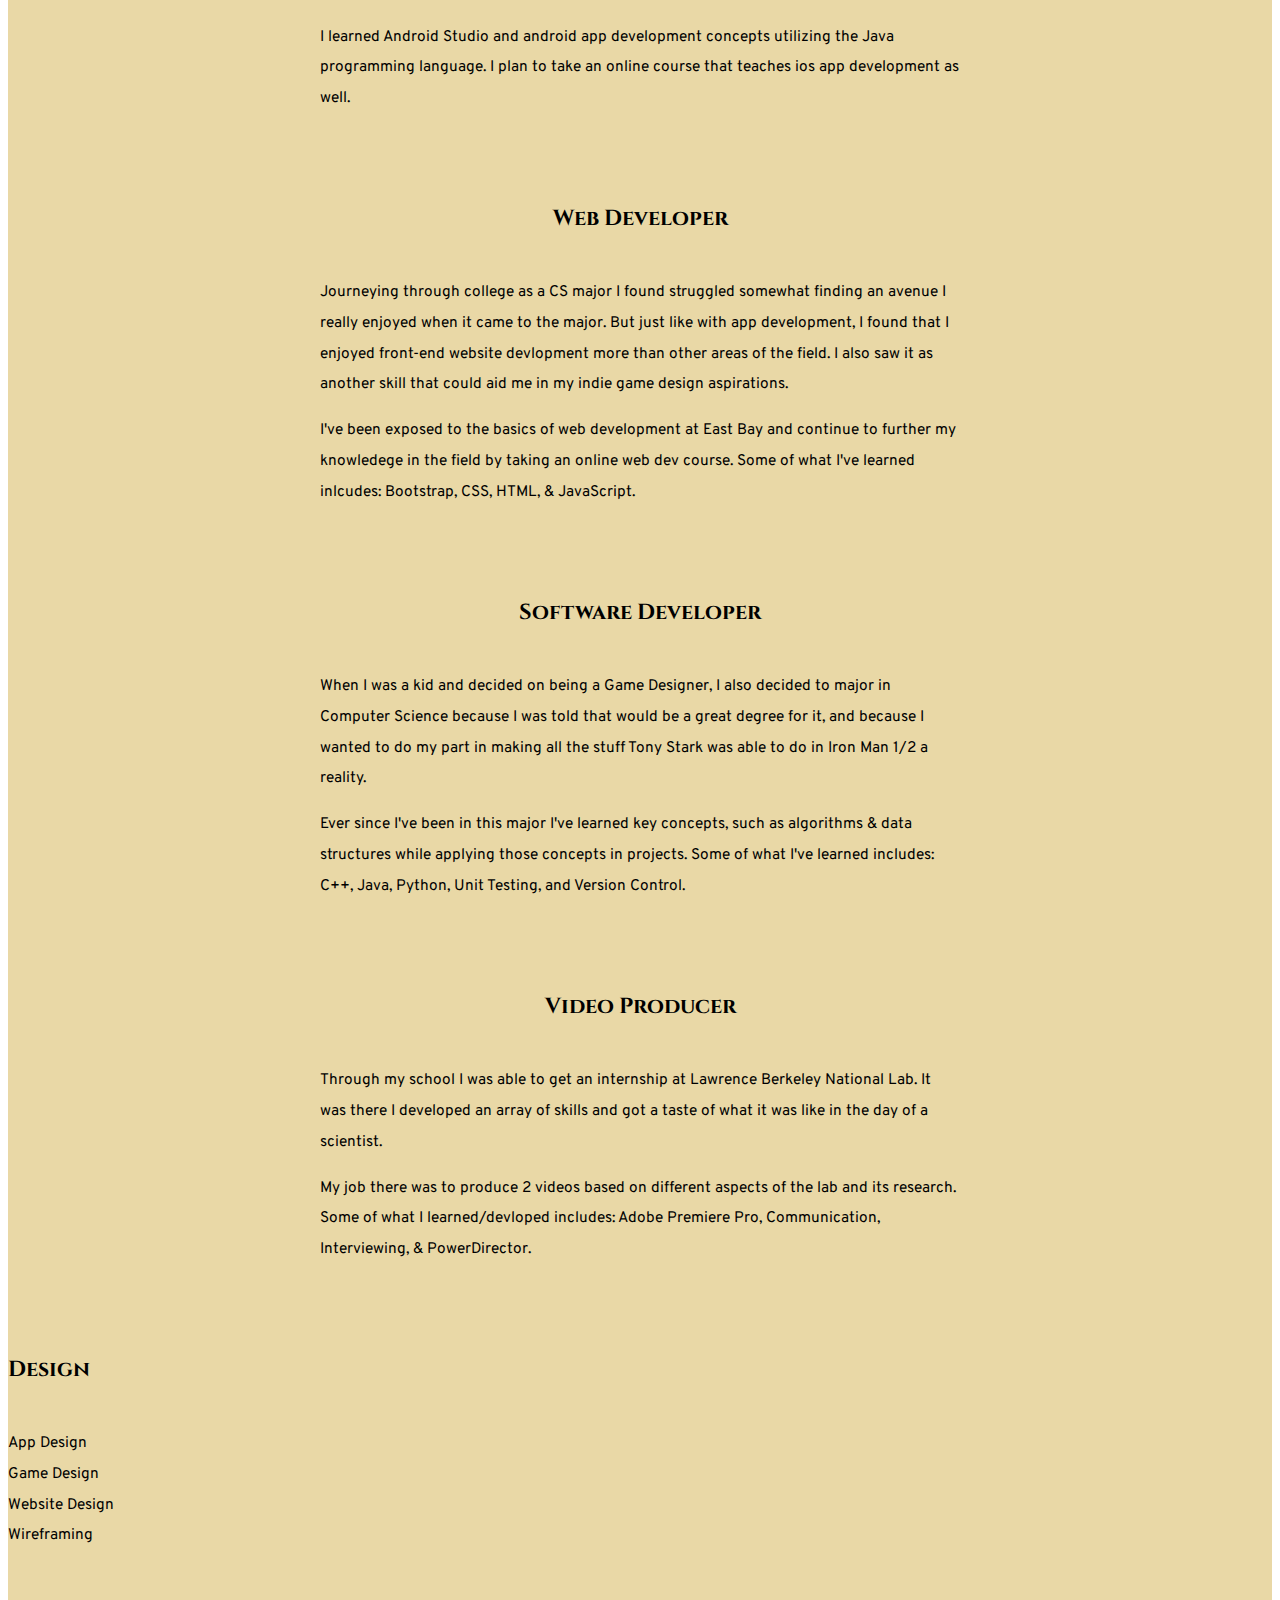
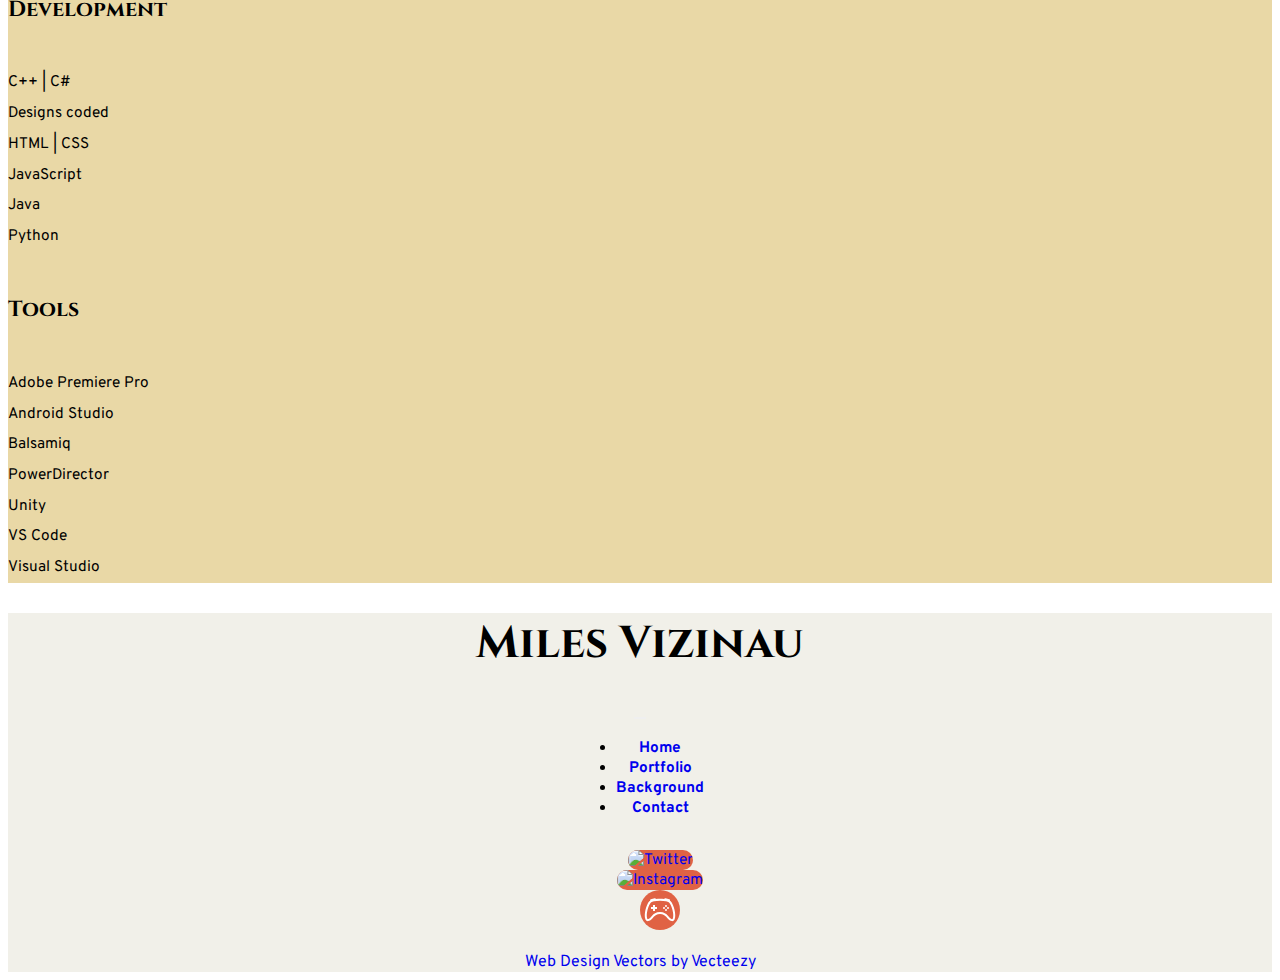
==== commit 72c2855f: "Added "Ninja Go!" to Portfolio" ====
--- a/index.html
+++ b/index.html
@@ -25,9 +25,9 @@
           <div class="Header-Titles">
             <h3>Miles Vizinau</h3>
             <p class="about-me">
-              Aspiring Game Designer/App Developer <br> Founder of MVIZI GAMES <br> CSU - East Bay Graduate<br> Based in California
+              Aspiring Game Designer <br> Founder of MVIZI GAMES <br> CSU - East Bay Graduate<br> Based in California
             </p>
-            <p class="about-me-mobile">Aspiring Game Designer/App Developer</p>
+            <p class="about-me-mobile">Aspiring Game Designer</p>
           </div>
 
           <nav class="navbar navbar-expand-lg navbar-light">
@@ -40,7 +40,7 @@
                 <li class="nav-item"><a class="nav-link active" aria-current="page" href="#">Home</a></li>
                 <li class="nav-item ms-2"><a class="nav-link" href=".\portfolio.html">Portfolio</a></li>
                 <li class="nav-item ms-2"><a class="nav-link" href=".\background.html">Background</a></li>
-                <li class="nav-item ms-2"><a class="nav-link" href="mailto:mvtendo@gmail.com?Subject=Vizi.com%20enquiry">Contact</a></li>
+                <li class="nav-item ms-2"><a class="nav-link" href="mailto:mvtendo@gmail.com">Contact</a></li>
               </ul>
             </div>
           </nav>
@@ -53,9 +53,9 @@
             <p></p>
             <div class="ice-breaker ms-5">
               <h1 class="ice-breaker-header">Introduction</h1>
-              <p>I'm an aspiring game designer, app developer, and front-end web developer working from California. Aiming for a lot aren't I?</p>
+              <p>I'm an aspiring game designer with an intent to focus on level/content design working from California.</p>
               <p>I am currently working towards these goals through personal projects and online courses.</p>
-              <p>Notable personal courses: <a href="https://www.udemy.com/course/unitycourse/"  target="_blank">C# Unity Game Dev 2D</a>, <a href="https://www.udemy.com/course/unitycourse2/" target="_blank">C# Unity Game Dev 3D</a>, <a href="https://www.udemy.com/course/the-complete-web-development-bootcamp/" target="_blank">Web Dev Bootcamp</a><br>
+              <p>Notable personal courses: <a href="https://indiegameacademy.com/">Indie Game Academy Level 1</a>, <a href="https://www.udemy.com/course/unitycourse/"  target="_blank">C# Unity Game Dev 2D</a>, <a href="https://www.udemy.com/course/unitycourse2/" target="_blank">C# Unity Game Dev 3D</a>, <a href="https://www.udemy.com/course/the-complete-web-development-bootcamp/" target="_blank">Web Dev Bootcamp</a><br>
             </div>
             <div class="pic-media">
               <img class="profile-pic me-3" src=".\images\ProfPic.png" alt="Profile-Pic">
@@ -81,7 +81,7 @@
 
           <div class="ice-breaker pb-3">
             <h1 class="ice-breaker-header">Introduction</h1>
-            <p>I'm an aspiring game designer, app developer, and front-end web developer working from California. Aiming for a lot aren't I?</p>
+            <p>I'm an aspiring game designer with an intent to focus on level/content design working from California.</p>
             <p>I am currently working towards these goals through personal projects and online courses.</p>
             <p>Notable personal courses: <a href="https://www.udemy.com/course/unitycourse/"  target="_blank">C# Unity Game Dev 2D</a>, <a href="https://www.udemy.com/course/unitycourse2/" target="_blank">C# Unity Game Dev 3D</a>, <a href="https://www.udemy.com/course/the-complete-web-development-bootcamp/" target="_blank">Web Dev Bootcamp</a>
           </div>
@@ -192,7 +192,7 @@
               <li class="nav-item"><a class="nav-link active" aria-current="page" href="#">Home</a></li>
               <li class="nav-item ms-2"><a class="nav-link" href=".\portfolio.html">Portfolio</a></li>
               <li class="nav-item ms-2"><a class="nav-link" href=".\background.html">Background</a></li>
-              <li class="nav-item ms-2"><a class="nav-link" href="mailto:mvtendo@gmail.com?Subject=Vizi.com%20enquiry">Contact</a></li>
+              <li class="nav-item ms-2"><a class="nav-link" href="mailto:mvtendo@gmail.com">Contact</a></li>
             </ul>
           </div>
         </nav>
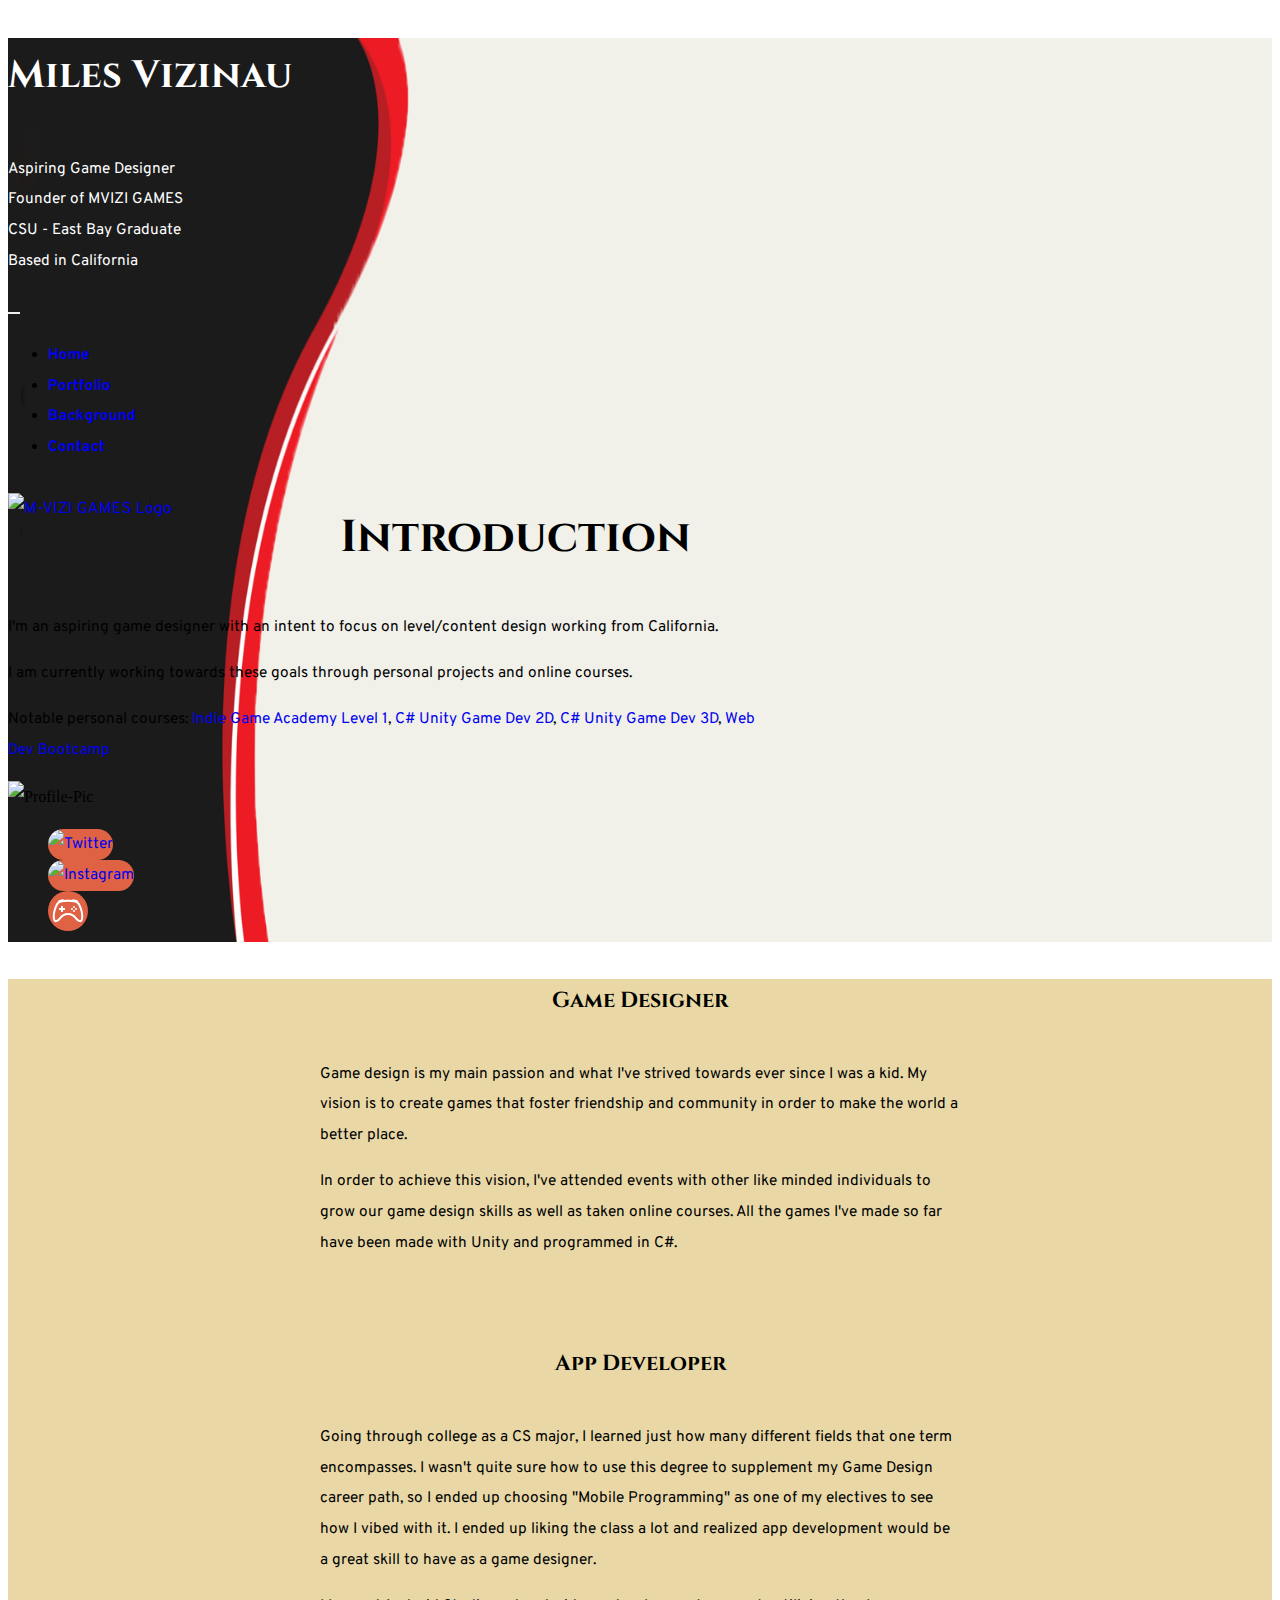
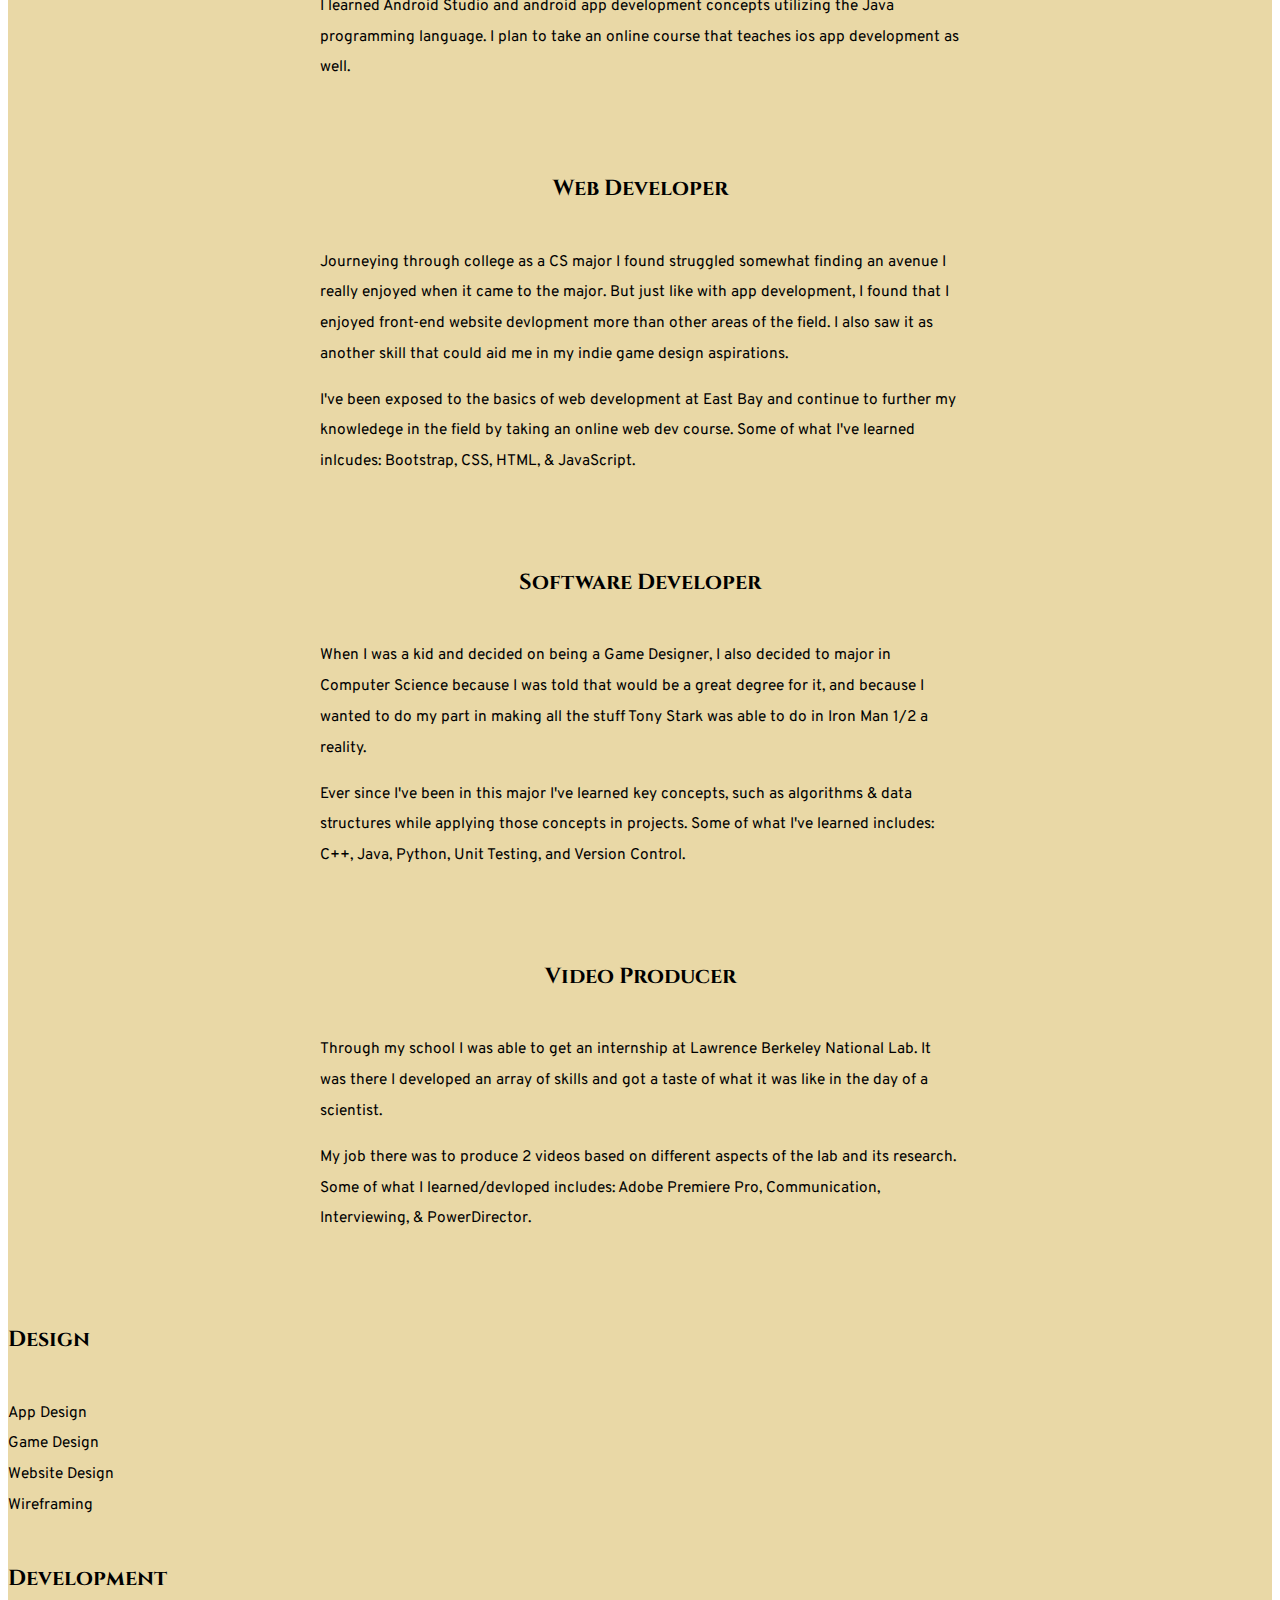
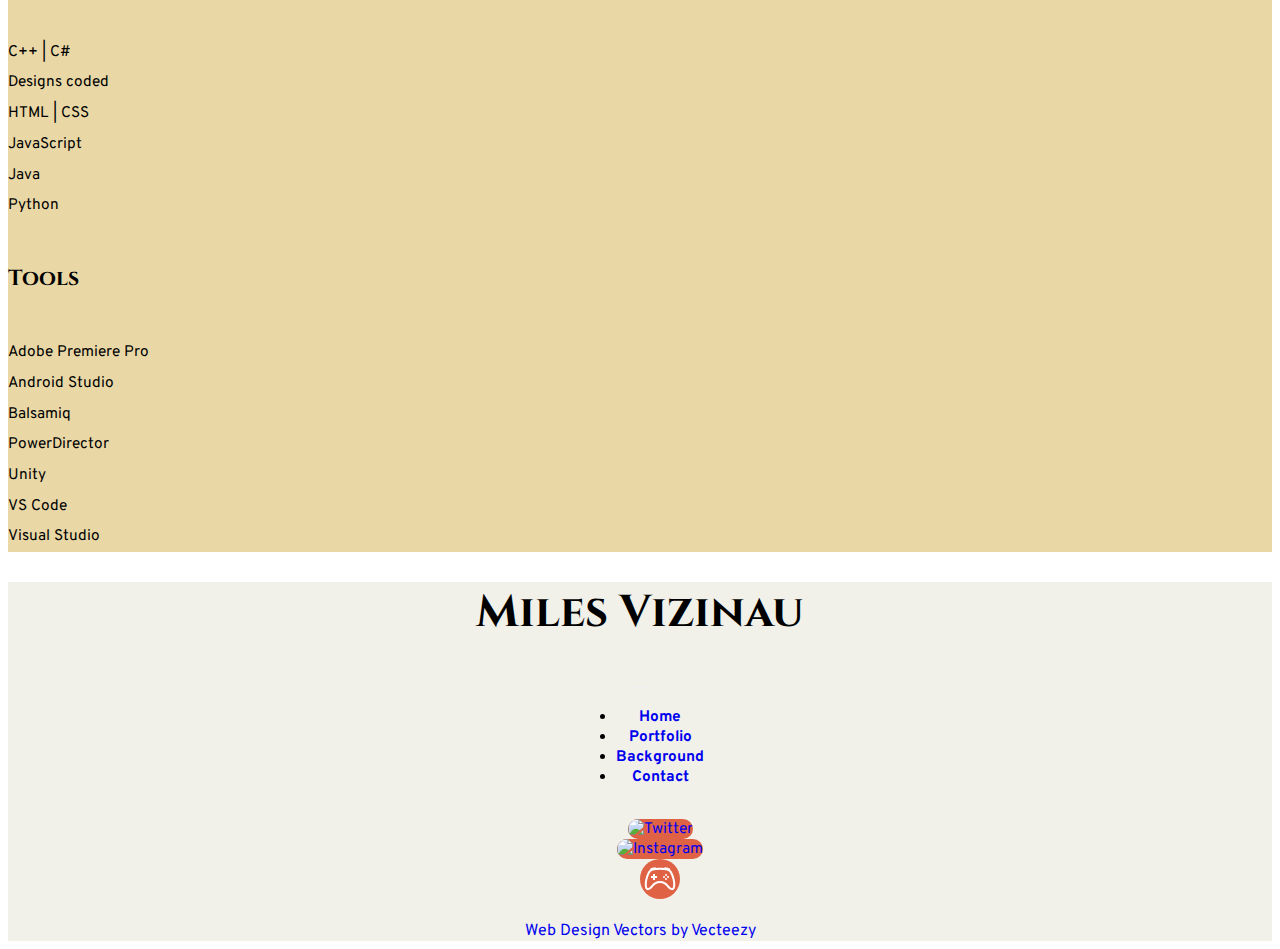
==== commit 84a71e59: "Changed M-VIZI GAMES logo" ====
--- a/index.html
+++ b/index.html
@@ -48,7 +48,7 @@
         </div>
 
         <div class="page-intro-laptop">
-          <a href="https://twitter.com/GamesMvizi" target="_blank"><img class="mvizi-games-logo" src=".\images\MVizi Logo.png" alt="MVizi Games logo"></a>
+          <a href="https://twitter.com/GamesMvizi" target="_blank"><img class="mvizi-games-logo pe-5" src=".\Images\M-VIZI GAMES Logo.png" alt="M-VIZI GAMES Logo"></a>
           <div class="d-flex justify-content-around">
             <p></p>
             <div class="ice-breaker ms-5">
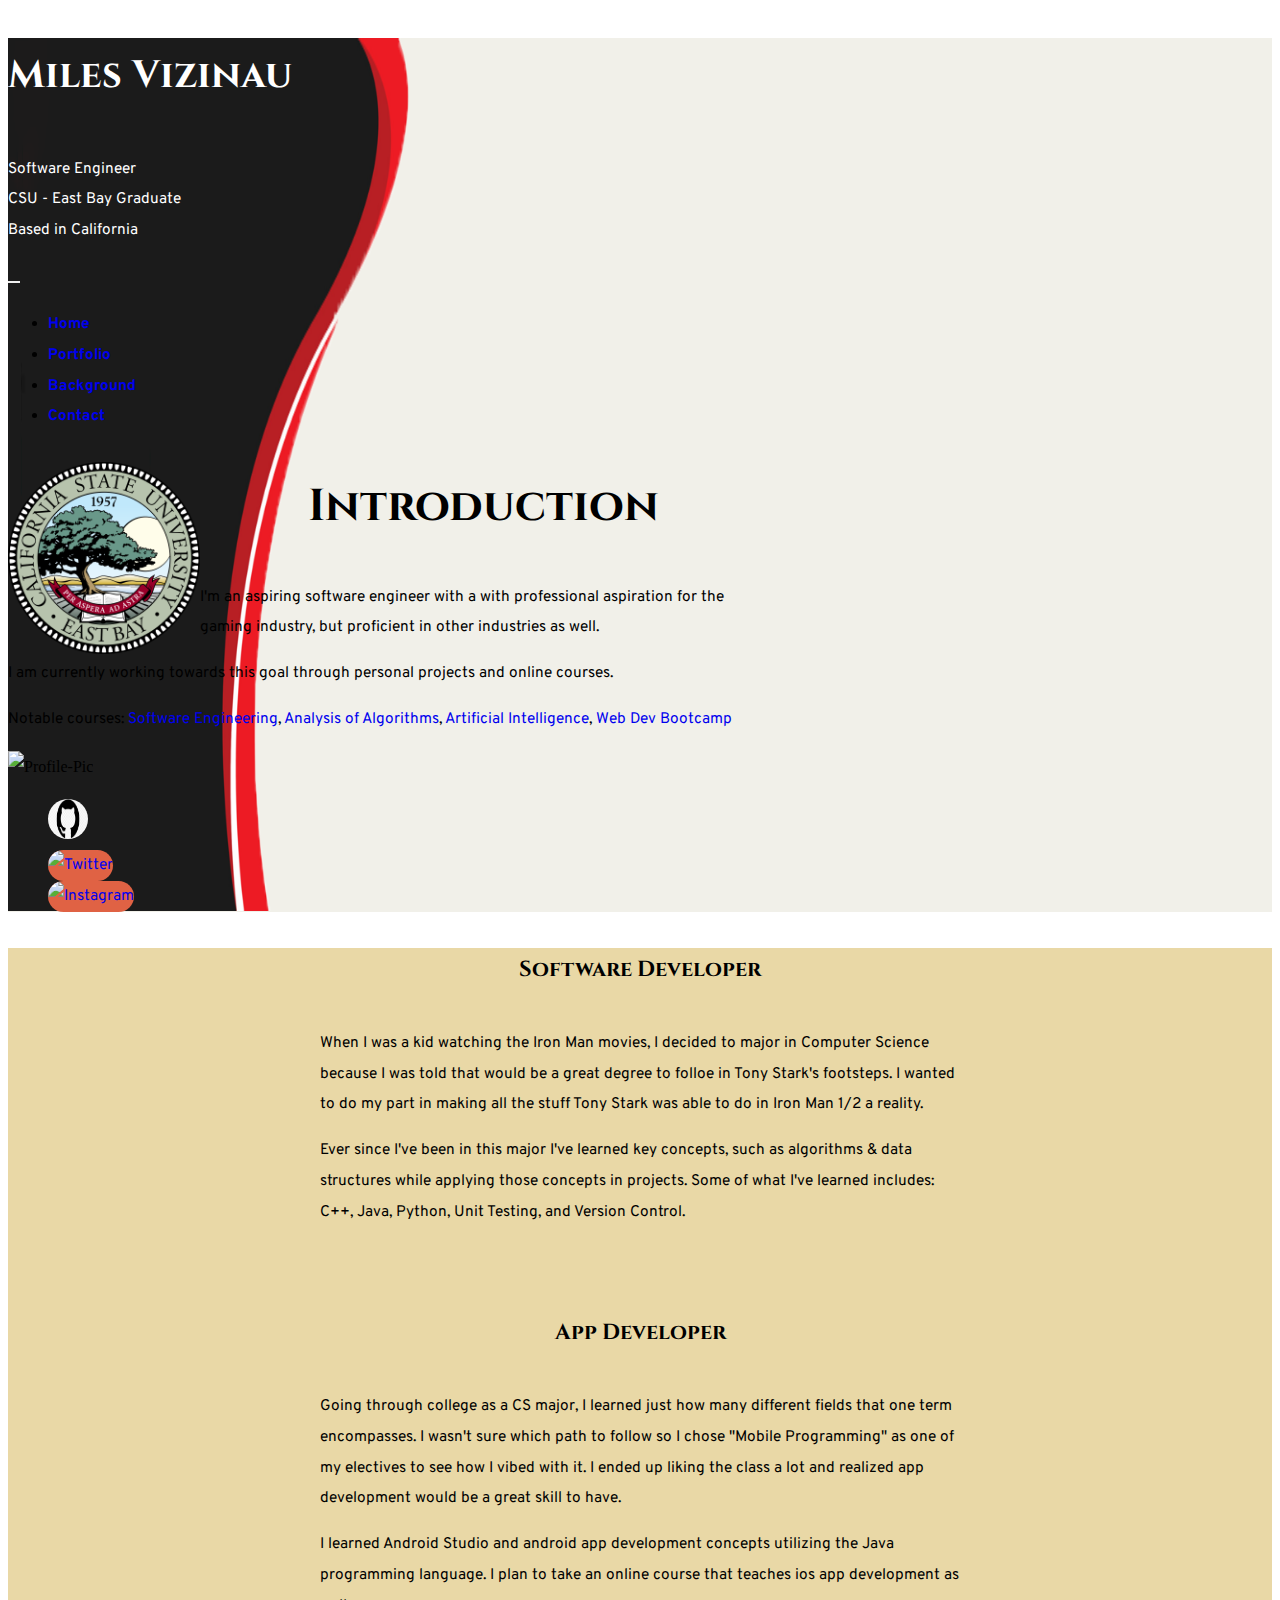
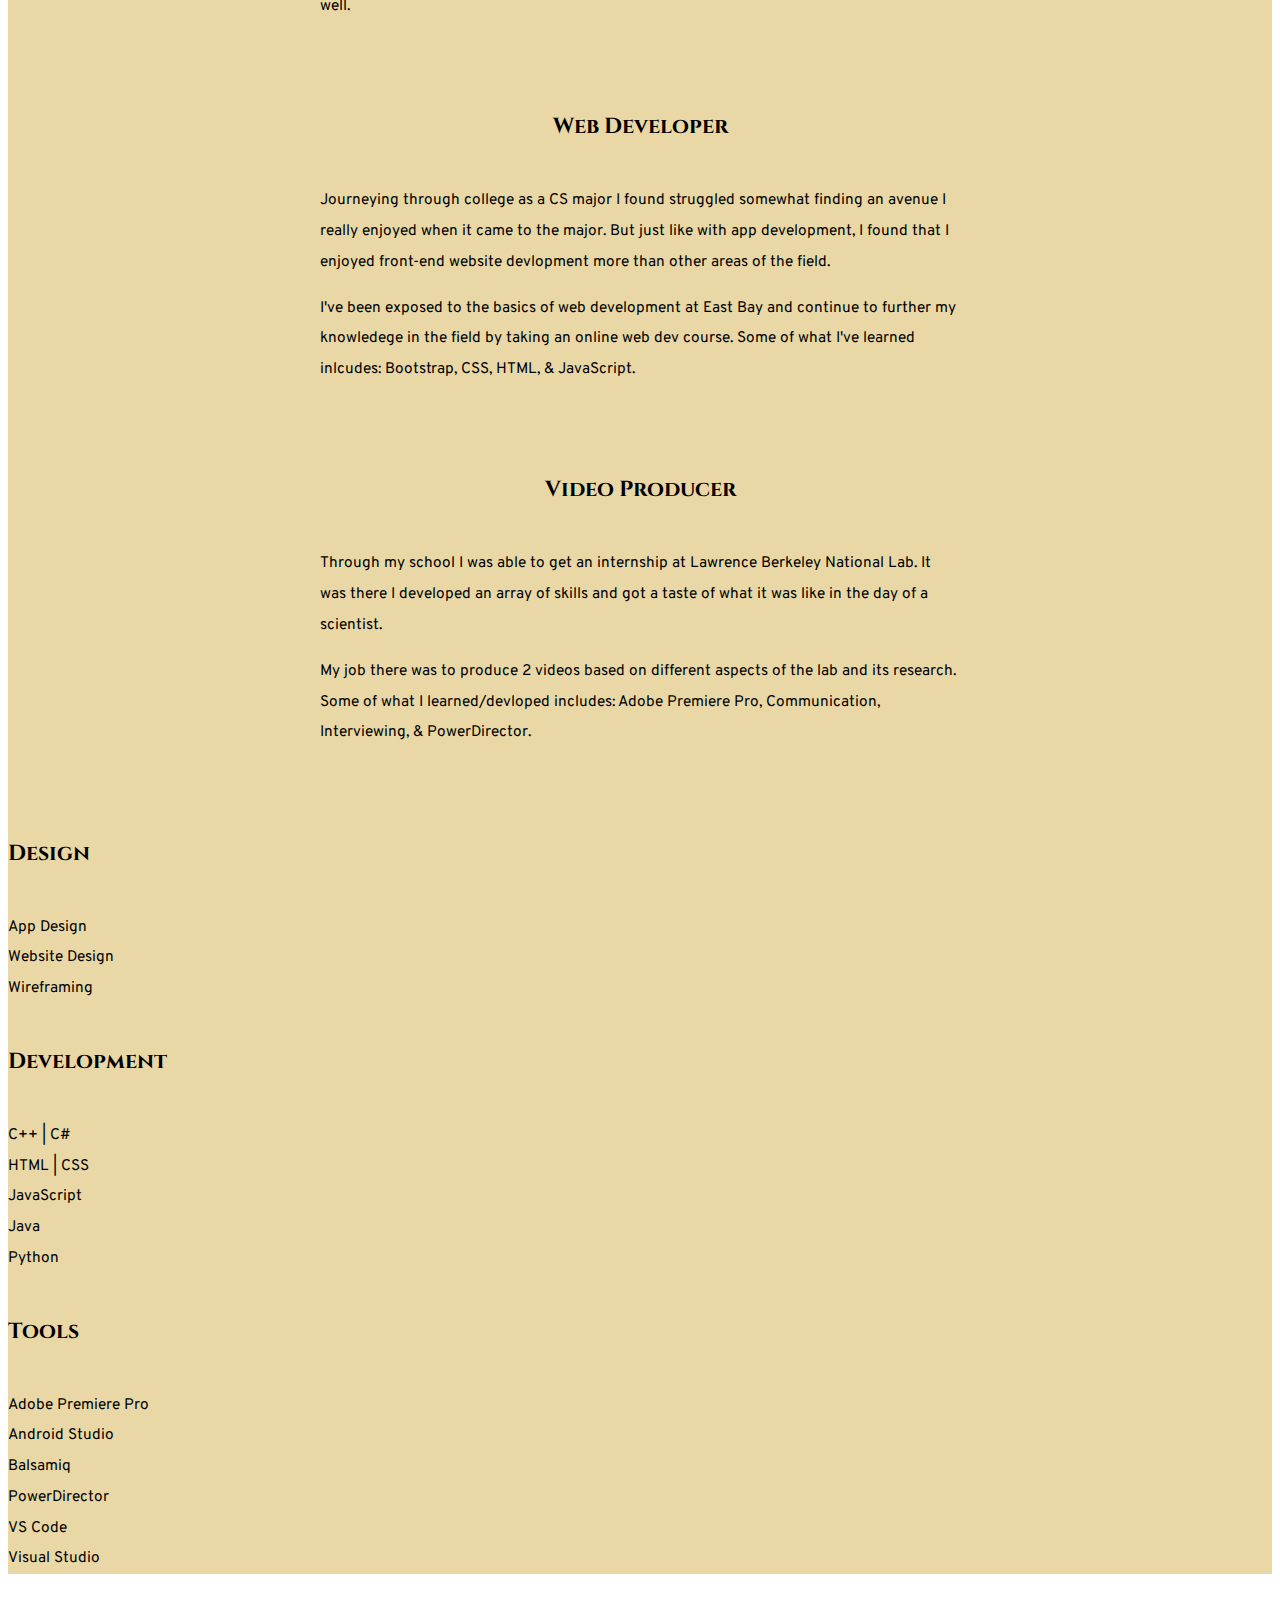
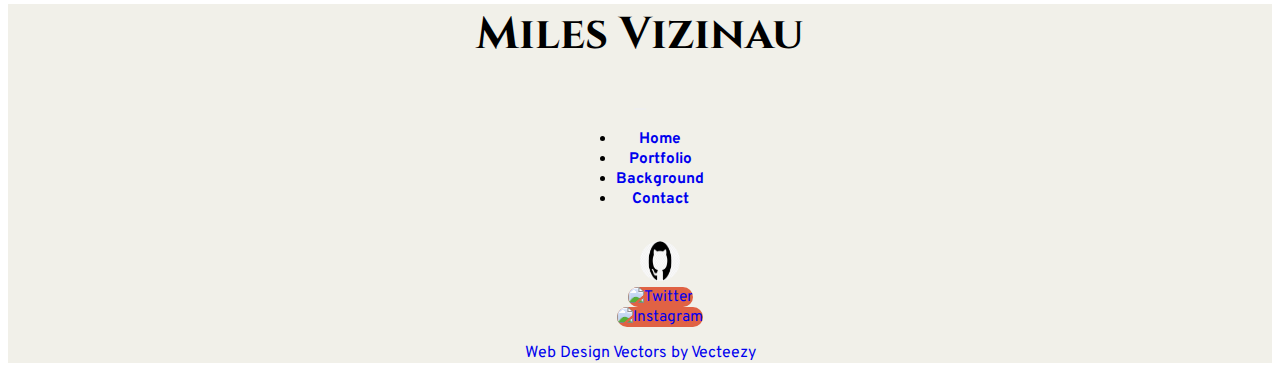
==== commit ddb4df19: "Removed gaming angle" ====
--- a/index.html
+++ b/index.html
@@ -25,9 +25,9 @@
           <div class="Header-Titles">
             <h3>Miles Vizinau</h3>
             <p class="about-me">
-              Aspiring Game Designer <br> Founder of MVIZI GAMES <br> CSU - East Bay Graduate<br> Based in California
+              Software Engineer <br> CSU - East Bay Graduate<br> Based in California
             </p>
-            <p class="about-me-mobile">Aspiring Game Designer</p>
+            <p class="about-me-mobile">Software Engineer</p>
           </div>
 
           <nav class="navbar navbar-expand-lg navbar-light">
@@ -48,21 +48,21 @@
         </div>
 
         <div class="page-intro-laptop">
-          <a href="https://twitter.com/GamesMvizi" target="_blank"><img class="mvizi-games-logo pe-5" src=".\Images\M-VIZI GAMES Logo.png" alt="M-VIZI GAMES Logo"></a>
+          <div><p></p></div> <!--Fore extra space-->
           <div class="d-flex justify-content-around">
-            <p></p>
+            <div><img class="csueb-logo" src=".\images\CSUEB.png" alt="CSU - East Bay"></div>
             <div class="ice-breaker ms-5">
               <h1 class="ice-breaker-header">Introduction</h1>
-              <p>I'm an aspiring game designer with an intent to focus on level/content design working from California.</p>
-              <p>I am currently working towards these goals through personal projects and online courses.</p>
-              <p>Notable personal courses: <a href="https://indiegameacademy.com/">Indie Game Academy Level 1</a>, <a href="https://www.udemy.com/course/unitycourse/"  target="_blank">C# Unity Game Dev 2D</a>, <a href="https://www.udemy.com/course/unitycourse2/" target="_blank">C# Unity Game Dev 3D</a>, <a href="https://www.udemy.com/course/the-complete-web-development-bootcamp/" target="_blank">Web Dev Bootcamp</a><br>
+              <p>I'm an aspiring software engineer with a with professional aspiration for the gaming industry, but proficient in other industries as well.</p>
+              <p>I am currently working towards this goal through personal projects and online courses.</p>
+              <p>Notable courses: <a href="https://catalog.csueastbay.edu/preview_program.php?catoid=35&poid=15367&returnto=30943">Software Engineering</a>, <a href="https://catalog.csueastbay.edu/preview_program.php?catoid=35&poid=15367&returnto=30943"  target="_blank">Analysis of Algorithms</a>, <a href="https://catalog.csueastbay.edu/preview_program.php?catoid=35&poid=15367&returnto=30943" target="_blank">Artificial Intelligence</a>, <a href="https://www.udemy.com/course/the-complete-web-development-bootcamp/" target="_blank">Web Dev Bootcamp</a><br>
             </div>
             <div class="pic-media">
               <img class="profile-pic me-3" src=".\images\ProfPic.png" alt="Profile-Pic">
               <ul class="social-list d-flex mt-3 ps-4">
-                <li><a href="https://twitter.com/Otaking424" target="_blank"><img class="twitter-icon me-3"src="https://lisher.net/assets/svg/twitter.svg" alt="Twitter"></a></li>
-                <li><a href="https://www.instagram.com/otakingggg/" target="_blank"><img class="instagram-icon me-3" src="https://lisher.net/assets/svg/instagram.svg" alt="Instagram"></a></li>
-                <li><a href="https://sharemygame.com/@Otaking234" target="_blank"><img class="game-controller-icon" src=".\images\Game Controller.svg" alt="Controller"></a></li>
+                <li><a href="https://github.com/mvizi12" target="_blank"><img class="github-icon" src=".\images\GitHub Icon.jpg" alt="GitHub"></a></li>
+                <li><a href="https://twitter.com/Otaking424" target="_blank"><img class="twitter-icon ms-3 me-3"src="https://lisher.net/assets/svg/twitter.svg" alt="Twitter"></a></li>
+                <li><a href="https://www.instagram.com/otakingggg/" target="_blank"><img class="instagram-icon" src="https://lisher.net/assets/svg/instagram.svg" alt="Instagram"></a></li>
               </ul>
             </div>
           </div>
@@ -72,18 +72,18 @@
           <div class="d-flex justify-content-between align-items-center">
             <img class="profile-pic" src=".\images\ProfPic.png" alt="Profile-Pic">
             <ul class="social-list d-flex m-0 p-0">
+              <li><a href="https://github.com/mvizi12" target="_blank"><img class="github-icon" src=".\images\GitHub Icon.jpg" alt="GitHub"></a></li>
               <li><a href="https://twitter.com/Otaking424" target="_blank"><img class="twitter-icon me-3"src="https://lisher.net/assets/svg/twitter.svg" alt="Twitter"></a></li>
               <li><a href="https://www.instagram.com/otakingggg/" target="_blank"><img class="instagram-icon me-3" src="https://lisher.net/assets/svg/instagram.svg" alt="Instagram"></a></li>
-              <li><a href="https://sharemygame.com/@Otaking234" target="_blank"><img class="game-controller-icon" src=".\images\Game Controller.svg" alt="Controller"></a></li>
             </ul>
             <a href="https://twitter.com/GamesMvizi" target="_blank"><img class="mvizi-games-logo" src=".\images\MVizi Logo.png" alt="MVizi Games logo"></a>
           </div>
 
           <div class="ice-breaker pb-3">
             <h1 class="ice-breaker-header">Introduction</h1>
-            <p>I'm an aspiring game designer with an intent to focus on level/content design working from California.</p>
-            <p>I am currently working towards these goals through personal projects and online courses.</p>
-            <p>Notable personal courses: <a href="https://www.udemy.com/course/unitycourse/"  target="_blank">C# Unity Game Dev 2D</a>, <a href="https://www.udemy.com/course/unitycourse2/" target="_blank">C# Unity Game Dev 3D</a>, <a href="https://www.udemy.com/course/the-complete-web-development-bootcamp/" target="_blank">Web Dev Bootcamp</a>
+            <p>I'm an aspiring software engineer with a with professional aspiration for the gaming industry, but proficient in other industries as well.</p>
+            <p>I am currently working towards this goal through personal projects and online courses.</p>
+            <p>Notable courses: <a href="https://catalog.csueastbay.edu/preview_program.php?catoid=35&poid=15367&returnto=30943">Software Engineering</a>, <a href="https://catalog.csueastbay.edu/preview_program.php?catoid=35&poid=15367&returnto=30943"  target="_blank">Analysis of Algorithms</a>, <a href="https://catalog.csueastbay.edu/preview_program.php?catoid=35&poid=15367&returnto=30943" target="_blank">Artificial Intelligence</a>, <a href="https://www.udemy.com/course/the-complete-web-development-bootcamp/" target="_blank">Web Dev Bootcamp</a><br>
           </div>
         </div>
       </header>
@@ -92,20 +92,20 @@
 
     <div id="Middle-container-home">
       <div class="skill-category pb-3 pt-5">
-        <h5 class="skill-category-header">Game Designer</h5>
-        <p class="skill-category-description">Game design is my main passion and what I've strived towards ever since I was a kid.
-          My vision is to create games that foster friendship and community in order to make the world a better place.</p>
-        <p class="skill-category-description">In order to achieve this vision, I've attended events with other like minded individuals to grow our game design skills
-          as well as taken online courses. All the games I've made so far have been made with Unity and programmed in C#.</p>
+        <h5 class="skill-category-header">Software Developer</h5>
+        <p class="skill-category-description">When I was a kid watching the Iron Man movies,
+          I decided to major in Computer Science because I was told that would be a great degree to folloe in Tony Stark's footsteps.
+          I wanted to do my part in making all the stuff Tony Stark was able to do in Iron Man 1/2 a reality.</p>
+        <p class="skill-category-description">Ever since I've been in this major I've learned key concepts, such as algorithms & data structures while applying those concepts in projects.
+          Some of what I've learned includes: C++, Java, Python, Unit Testing, and Version Control.</p>
       </div>
       <br>
 
       <div class="skill-category pb-3">
         <h5 class="skill-category-header">App Developer</h5>
         <p class="skill-category-description">Going through college as a CS major, I learned just how many different fields that one term encompasses.
-          I wasn't quite sure how to use this degree to supplement my Game Design career path,
-          so I ended up choosing "Mobile Programming" as one of my electives to see how I vibed with it.
-          I ended up liking the class a lot and realized app development would be a great skill to have as a game designer.</p>
+          I wasn't sure which path to follow so I chose "Mobile Programming" as one of my electives to see how I vibed with it.
+          I ended up liking the class a lot and realized app development would be a great skill to have.</p>
         <p class="skill-category-description">I learned Android Studio and android app development concepts utilizing the Java programming language.
           I plan to take an online course that teaches ios app development as well.</p>
       </div>
@@ -114,20 +114,9 @@
       <div class="skill-category pb-3">
         <h5 class="skill-category-header">Web Developer</h5>
         <p class="skill-category-description">Journeying through college as a CS major I found struggled somewhat finding an avenue I really enjoyed when it came to the major.
-          But just like with app development, I found that I enjoyed front-end website devlopment more than other areas of the field.
-          I also saw it as another skill that could aid me in my indie game design aspirations.</p>
+          But just like with app development, I found that I enjoyed front-end website devlopment more than other areas of the field.</p>
         <p class="skill-category-description">I've been exposed to the basics of web development at East Bay and continue to further my knowledege in the field by taking an online web dev course.
           Some of what I've learned inlcudes: Bootstrap, CSS, HTML, & JavaScript.</p>
-      </div>
-      <br>
-
-      <div class="skill-category pb-3">
-        <h5 class="skill-category-header">Software Developer</h5>
-        <p class="skill-category-description">When I was a kid and decided on being a Game Designer,
-          I also decided to major in Computer Science because I was told that would be a great degree for it,
-          and because I wanted to do my part in making all the stuff Tony Stark was able to do in Iron Man 1/2 a reality.</p>
-        <p class="skill-category-description">Ever since I've been in this major I've learned key concepts, such as algorithms & data structures while applying those concepts in projects.
-          Some of what I've learned includes: C++, Java, Python, Unit Testing, and Version Control.</p>
       </div>
       <br>
 
@@ -145,7 +134,6 @@
           <h5>Design</h5>
           <ul class="design-list">
             <li>App Design</li>
-            <li>Game Design</li>
             <li>Website Design</li>
             <li>Wireframing</li>
           </ul>
@@ -155,7 +143,6 @@
           <h5>Development</h5>
           <ul class="development-list">
             <li>C++ | C#</li>
-            <li>Designs coded</li>
             <li>HTML | CSS</li>
             <li>JavaScript</li>
             <li>Java</li>
@@ -170,7 +157,6 @@
             <li>Android Studio</li>
             <li>Balsamiq</li>
             <li>PowerDirector</li>
-            <li>Unity</li>
             <li>VS Code</li>
             <li>Visual Studio</li>
           </ul>
@@ -199,9 +185,9 @@
       <br>
 
       <ul class="social-list d-flex justify-content-center ps-0">
+        <li><a href="https://github.com/mvizi12" target="_blank"><img class="github-icon" src=".\images\GitHub Icon.jpg" alt="GitHub"></a></li>
         <li><a href="https://twitter.com/Otaking424" target="_blank"><img class="twitter-icon"src="https://lisher.net/assets/svg/twitter.svg" alt="Twitter"></a></li>
         <li><a href="https://www.instagram.com/otakingggg/" target="_blank"><img class="instagram-icon ms-3 me-3" src="https://lisher.net/assets/svg/instagram.svg" alt="Instagram"></a></li>
-        <li><a href="https://sharemygame.com/@Otaking234" target="_blank"><img class="game-controller-icon" src=".\images\Game Controller.svg" alt="Controller"></a></li>
       </ul>
 
         <a href="https://www.vecteezy.com/free-vector/web-design" target="_blank">Web Design Vectors by Vecteezy</a>
